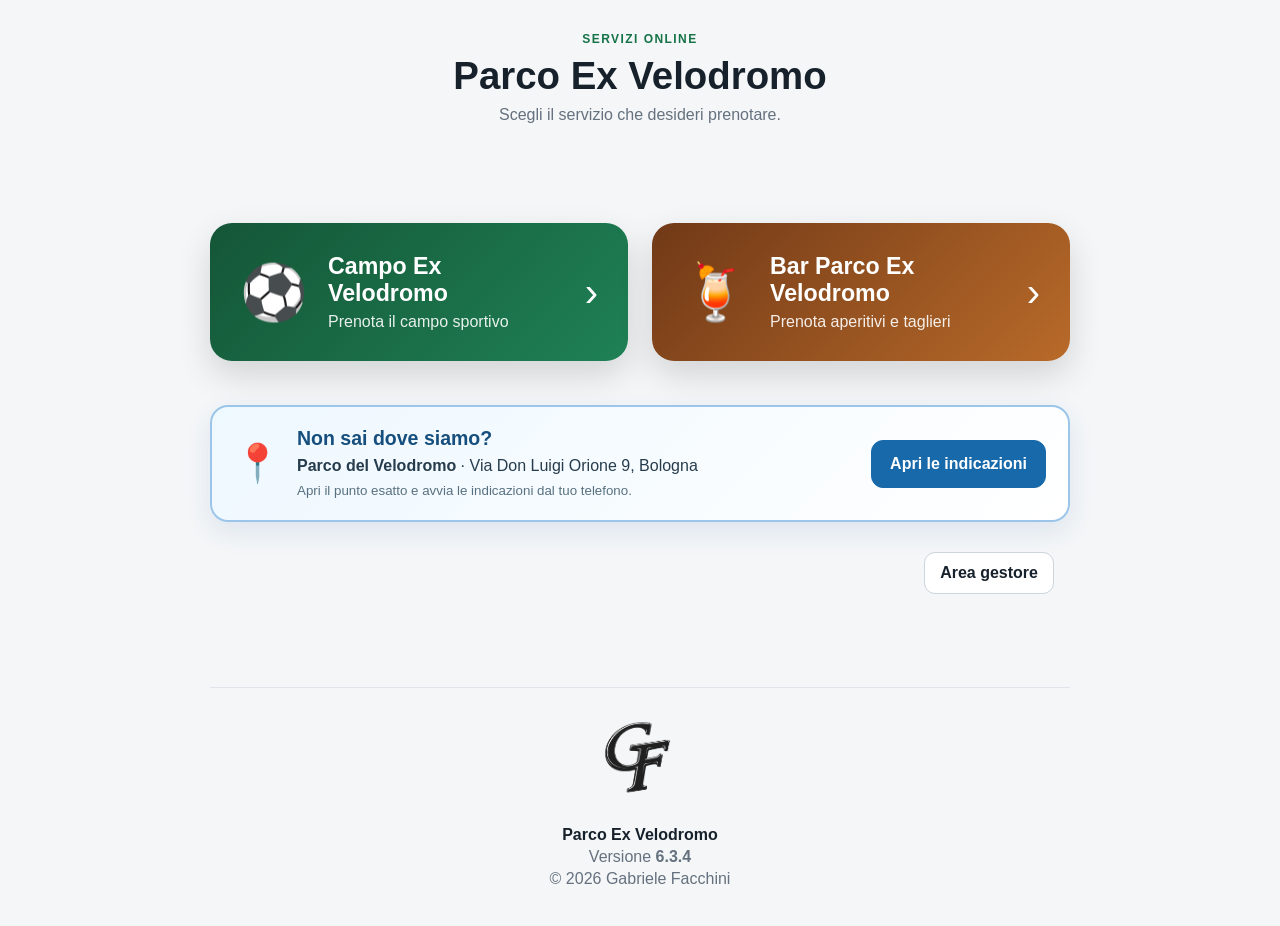
==== index.html @ 4b37d63c "Add files via upload" ====
<!doctype html>
<html lang="it">
<head>
  <meta charset="utf-8">
  <meta name="viewport" content="width=device-width,initial-scale=1">
  <title>Parco Ex Velodromo</title>
  <link rel="stylesheet" href="./css/style.css?v=6.3.4release1">
  <link rel="stylesheet" href="./css/bar.css?v=6.3.4release1">
  <meta name="theme-color" content="#145637">
  <meta name="mobile-web-app-capable" content="yes">
  <meta name="apple-mobile-web-app-capable" content="yes">
  <meta name="apple-mobile-web-app-status-bar-style" content="black-translucent">
  <meta name="apple-mobile-web-app-title" content="Ex Velodromo">
  <link rel="manifest" href="./manifest.webmanifest">
  <link rel="icon" type="image/png" sizes="32x32" href="./assets/favicon-32.png">
  <link rel="apple-touch-icon" href="./assets/apple-touch-icon.png">
</head>
<body>
<div id="pwa-update-box" class="pwa-update-box" hidden>
  <span>È disponibile un aggiornamento dell’app.</span>
  <button id="pwa-update-now" type="button">Aggiorna ora</button>
</div>
<div id="ios-install-help" class="ios-install-help" hidden>
  Su iPhone: premi <strong>Condividi</strong> e poi <strong>Aggiungi alla schermata Home</strong>.
</div>
<header class="site-header centered-header">
  <span class="eyebrow">SERVIZI ONLINE</span>
  <h1>Parco Ex Velodromo</h1>
  <p>Scegli il servizio che desideri prenotare.</p>
  <div class="header-actions-row">
    <button id="install-app" class="link-button install-app-button" type="button" hidden>📲 Installa app</button>
  </div>
</header>
<main class="page home-services-page">
  <section class="service-choice-grid">
    <a class="service-choice-card field-choice" href="./campo.html">
      <span class="service-choice-icon">⚽</span>
      <span class="service-choice-content"><strong>Campo Ex Velodromo</strong><small>Prenota il campo sportivo</small></span>
      <span class="service-choice-arrow">›</span>
    </a>
    <a class="service-choice-card bar-choice" href="./bar.html">
      <span class="service-choice-icon">🍹</span>
      <span class="service-choice-content"><strong>Bar Parco Ex Velodromo</strong><small>Prenota aperitivi e taglieri</small></span>
      <span class="service-choice-arrow">›</span>
    </a>
  </section>
  <section class="location-card" aria-labelledby="location-title">
    <span class="location-card-icon" aria-hidden="true">📍</span>
    <div class="location-card-content">
      <h2 id="location-title">Non sai dove siamo?</h2>
      <p><strong>Parco del Velodromo</strong> · Via Don Luigi Orione 9, Bologna</p>
      <small>Apri il punto esatto e avvia le indicazioni dal tuo telefono.</small>
    </div>
    <a class="directions-button" href="https://www.google.com/maps/dir/?api=1&amp;destination=44.5010872685%2C11.3135096384" target="_blank" rel="noopener noreferrer" aria-label="Apri le indicazioni stradali per il Parco del Velodromo su Google Maps">
      Apri le indicazioni
    </a>
  </section>
  <div class="manager-access-row"><a class="link-button manager-access-button" href="./admin.html">Area gestore</a></div>
</main>
<footer class="site-footer"><div class="footer-signature"><img src="./assets/gf-logo.png" alt="Logo GF" class="gf-logo"><p class="footer-product">Parco Ex Velodromo</p><p>Versione <strong data-app-version>6.3.4</strong></p><p>© 2026 Gabriele Facchini</p></div></footer>
<script src="./js/config.js?v=6.3.4release1"></script><script src="./js/footer.js?v=6.3.4release1"></script><script src="./js/pwa.js?v=6.3.4release1"></script><script src="./js/update-manager.js?v=6.3.4"></script>
</body>
</html>
---- css/style.css ----
:root {
  --bg: #f4f6f8;
  --panel: #ffffff;
  --text: #17212b;
  --muted: #65717e;
  --line: #dfe5ea;
  --accent: #157347;
  --accent-dark: #0f5a37;
  --danger: #b42318;
  --warning-bg: #fff7e6;
  --success-bg: #eaf8f0;
  --error-bg: #fff0ef;
  --shadow: 0 12px 30px rgba(25, 40, 55, .08);
}

* { box-sizing: border-box; }

body {
  margin: 0;
  font-family: Arial, Helvetica, sans-serif;
  color: var(--text);
  background: var(--bg);
}

.site-header {
  max-width: 1120px;
  margin: 0 auto;
  padding: 32px 20px 18px;
  display: flex;
  gap: 24px;
  justify-content: space-between;
  align-items: flex-start;
}

.site-header h1 { margin: 6px 0 8px; }
.site-header p { margin: 0; color: var(--muted); }

.eyebrow {
  text-transform: uppercase;
  letter-spacing: .12em;
  font-size: 12px;
  font-weight: 700;
  color: var(--accent);
}

.page {
  max-width: 900px;
  margin: 0 auto;
  padding: 12px 20px 40px;
  display: grid;
  gap: 20px;
}

.admin-page { max-width: 1180px; }

.panel {
  background: var(--panel);
  border: 1px solid var(--line);
  border-radius: 18px;
  padding: 24px;
  box-shadow: var(--shadow);
}

.narrow { max-width: 480px; margin: 0 auto; width: 100%; }

.step-title {
  display: flex;
  align-items: flex-start;
  gap: 14px;
  margin-bottom: 22px;
}

.step-title h2, .panel h2 { margin: 0 0 5px; }
.step-title p, .panel p { margin: 0; color: var(--muted); }

.step-number {
  width: 34px;
  height: 34px;
  border-radius: 50%;
  display: grid;
  place-items: center;
  background: var(--accent);
  color: white;
  font-weight: 700;
  flex: 0 0 auto;
}

.grid {
  display: grid;
  gap: 16px;
  margin-bottom: 16px;
}

.grid.two { grid-template-columns: repeat(2, minmax(0, 1fr)); }
.grid.three { grid-template-columns: repeat(3, minmax(0, 1fr)); }

label {
  display: grid;
  gap: 7px;
  font-weight: 700;
  font-size: 14px;
  margin-bottom: 16px;
}

input, select, textarea {
  width: 100%;
  border: 1px solid #cfd7df;
  border-radius: 11px;
  padding: 12px 13px;
  font: inherit;
  color: var(--text);
  background: white;
}

input:focus, select:focus, textarea:focus {
  outline: 3px solid rgba(21, 115, 71, .15);
  border-color: var(--accent);
}

button, .link-button {
  border-radius: 11px;
  padding: 11px 15px;
  font: inherit;
  font-weight: 700;
  cursor: pointer;
  text-decoration: none;
  display: inline-flex;
  justify-content: center;
  align-items: center;
}

button:disabled { opacity: .55; cursor: not-allowed; }

.primary {
  border: 1px solid var(--accent);
  background: var(--accent);
  color: white;
}

.primary:hover { background: var(--accent-dark); }
.secondary, .link-button {
  border: 1px solid #cbd5dd;
  background: white;
  color: var(--text);
}
.danger-outline {
  border: 1px solid var(--danger);
  color: var(--danger);
  background: white;
}
.full { width: 100%; }

.slots-header, .table-header, .actions {
  display: flex;
  justify-content: space-between;
  gap: 12px;
  align-items: center;
}

.slots {
  display: grid;
  grid-template-columns: repeat(4, minmax(0, 1fr));
  gap: 10px;
  margin-top: 14px;
}

.slot {
  border: 1px solid #cad4dc;
  background: white;
  color: var(--text);
}

.slot.selected {
  border-color: var(--accent);
  background: var(--accent);
  color: white;
}

.slot.occupied {
  background: #edf0f2;
  color: #8b949d;
  text-decoration: line-through;
}

.selected-slot {
  margin-top: 14px !important;
  font-weight: 700;
}

.check-row {
  grid-template-columns: auto 1fr;
  align-items: start;
  font-weight: 400;
}
.check-row input { width: auto; margin-top: 3px; }

.message {
  display: none;
  margin-top: 14px;
  border-radius: 11px;
  padding: 12px 14px;
}

.message.show { display: block; }
.message.success { background: var(--success-bg); color: #0b5b32; }
.message.error { background: var(--error-bg); color: #8d1d16; }
.message.warning { background: var(--warning-bg); color: #7a4a00; }

.hidden { display: none !important; }

.metrics {
  display: grid;
  grid-template-columns: repeat(3, minmax(0,1fr));
  gap: 14px;
}

.metric {
  background: white;
  border: 1px solid var(--line);
  border-radius: 16px;
  padding: 18px;
}
.metric span { display: block; color: var(--muted); margin-bottom: 7px; }
.metric strong { font-size: 28px; }

.toolbar .actions { justify-content: flex-end; }

.table-wrap { overflow-x: auto; margin-top: 18px; }
table { width: 100%; border-collapse: collapse; min-width: 900px; }
th, td {
  text-align: left;
  padding: 12px 10px;
  border-bottom: 1px solid var(--line);
  vertical-align: top;
}
th { font-size: 13px; color: var(--muted); }
.status {
  display: inline-block;
  border-radius: 999px;
  padding: 5px 9px;
  font-size: 12px;
  font-weight: 700;
}
.status.confermata { background: var(--success-bg); color: #0b5b32; }
.status.annullata { background: var(--error-bg); color: #8d1d16; }

.mini-button {
  padding: 7px 9px;
  border: 1px solid #cbd5dd;
  background: white;
  font-size: 13px;
}


@media (max-width: 720px) {
  .site-header { flex-direction: column; }
  .grid.two, .grid.three, .metrics { grid-template-columns: 1fr; }
  .slots { grid-template-columns: repeat(3, minmax(0, 1fr)); }
  .panel { padding: 18px; }
}

@media (max-width: 430px) {
  .slots { grid-template-columns: repeat(2, minmax(0, 1fr)); }
}

/* Planning giornaliero */
.slot {
  min-height: 92px;
  padding: 12px 10px;
  display: flex;
  flex-direction: column;
  gap: 5px;
  text-align: center;
  line-height: 1.2;
}

.slot-time {
  font-size: 16px;
  font-weight: 800;
}

.slot-status {
  font-size: 12px;
  font-weight: 700;
  text-transform: uppercase;
  letter-spacing: .04em;
}

.slot-customer {
  font-size: 14px;
  font-weight: 800;
  overflow-wrap: anywhere;
}

.slot .available-label {
  color: var(--accent);
}

.slot.occupied {
  background: #fff0ef;
  border-color: #e8b5b0;
  color: var(--danger);
  text-decoration: none;
}

.slot.occupied .slot-time {
  text-decoration: line-through;
}

.slot.past {
  background: #edf0f2;
  border-color: #d7dde2;
  color: #8b949d;
}

.slot.past .slot-time {
  text-decoration: line-through;
}

.slot.selected .available-label {
  color: white;
}

/* Versione 3 */
.hidden { display: none !important; }
.info-panel p { margin: 7px 0; }
.closure-panel { border: 2px solid #c0392b; background: #fff2f0; }
.disabled-area { opacity: .58; pointer-events: none; }
.slot-price { font-size: 11px; font-weight: 700; }
.free-slot .slot-price { color: #217a43; }
.paid-slot .slot-price { color: #8a5a00; }
.paid-slot:not(.occupied):not(.past) { background: #fff9e8; }
.has-request { background: #fff8cf; }
.request-badge { display: inline-block; padding: 4px 8px; border-radius: 999px; background: #ffd95a; font-size: 12px; font-weight: 800; }
.request-text { margin: 7px 0 0; max-width: 260px; white-space: pre-wrap; }
.closure-admin { border-left: 5px solid var(--accent); }
.narrow { max-width: 720px; margin-inline: auto; }
.message a { color: inherit; }
table { min-width: 1250px; }
@media (max-width: 720px) { .grid.three { grid-template-columns: 1fr; } }


/* V3 - intestazione pubblica centrata */
.public-header {
  position: relative;
  display: block;
  max-width: 1120px;
  margin: 0 auto;
  padding: 32px 140px 18px;
  text-align: center;
}

.public-header > div {
  width: 100%;
}

.public-header .eyebrow {
  display: block;
  text-align: center;
  letter-spacing: .14em;
}

.public-header h1 {
  margin: 8px 0;
  font-size: clamp(1.8rem, 3vw, 2.45rem);
  line-height: 1.15;
}

.public-header p {
  margin: 0;
  text-align: center;
}

.public-header .link-button {
  position: absolute;
  top: 28px;
  right: 20px;
}

@media (max-width: 720px) {
  .public-header {
    padding: 24px 20px 14px;
  }

  .public-header .link-button {
    position: static;
    margin-top: 16px;
  }
}

/* V3.1 - intestazione Area Gestore centrata anche su desktop */
.centered-header {
  position: relative;
  display: block;
  max-width: 1120px;
  margin: 0 auto 24px;
  padding: 32px 140px 18px;
  text-align: center;
}

.centered-header .eyebrow {
  display: block;
  text-align: center;
}

.centered-header h1 {
  margin: 8px 0;
  font-size: clamp(1.8rem, 3vw, 2.45rem);
  line-height: 1.15;
}

.centered-header p {
  margin: 0;
  text-align: center;
}

.header-action {
  position: absolute;
  top: 28px;
  right: 20px;
}

@media (max-width: 768px) {
  .centered-header {
    padding: 24px 20px 14px;
  }

  .header-action {
    position: static;
    display: inline-flex;
    margin-bottom: 16px;
  }
}


/* V3.2 - verifica dati documento */
.field-help {
  display: block;
  margin-top: 1px;
  color: var(--muted);
  font-size: 12px;
  font-weight: 400;
  line-height: 1.35;
}
.field-help.field-error { color: var(--danger); font-weight: 700; }
input:invalid:not(:placeholder-shown) { border-color: #d98b84; }

/* V3.2.2 - Area Gestore, CIE e privacy */
.admin-page { max-width: 1180px; }
.admin-filters {
  display: grid;
  grid-template-columns: minmax(220px, 2fr) repeat(5, minmax(130px, 1fr));
  gap: 12px;
  margin-top: 20px;
}
.admin-filters label { margin-bottom: 0; }
.admin-filter-actions { display: flex; gap: 10px; flex-wrap: wrap; margin-top: 14px; }
.centered-header { min-height: 142px; }
.centered-header .header-action { z-index: 2; }
.privacy-content h2 { margin-top: 28px; }
.privacy-content h2:first-child { margin-top: 0; }
.privacy-content p { line-height: 1.6; }
.privacy-note { margin-top: 28px !important; padding: 14px; border-radius: 11px; background: var(--warning-bg); }
.check-row a { color: var(--accent-dark); }
@media (max-width: 1050px) {
  .admin-filters { grid-template-columns: repeat(3, minmax(0, 1fr)); }
}
@media (max-width: 720px) {
  .admin-filters { grid-template-columns: 1fr; }
  .centered-header { min-height: auto; }
}


/* V3.2.3 - correzione intestazione gestore e consenso privacy */
.centered-header {
  min-height: 0;
  padding: 32px 20px 18px;
}
.centered-header .header-action {
  position: static;
}
.header-actions-row {
  display: flex;
  justify-content: center;
  margin-top: 16px;
}
.privacy-consent-box {
  margin: 18px 0;
  padding: 16px;
  border: 2px solid var(--accent);
  border-radius: 12px;
  background: #f1faf5;
}
.privacy-consent-title {
  margin-bottom: 10px;
  font-size: 15px;
  font-weight: 800;
  color: var(--accent-dark);
}
.privacy-check {
  margin-bottom: 8px;
}
.privacy-check span {
  line-height: 1.45;
}
.privacy-check a {
  color: var(--accent-dark);
  font-weight: 800;
}
.privacy-access-note {
  margin: 8px 0 0 !important;
  padding-left: 25px;
  color: var(--muted);
  font-size: 12px;
  line-height: 1.4;
}
@media (max-width: 720px) {
  .centered-header { padding: 24px 20px 14px; }
  .header-actions-row { margin-top: 14px; }
  .privacy-consent-box { padding: 14px; }
  .privacy-access-note { padding-left: 0; }
}


/* V3.2.4 - filtri Area Gestore */
.admin-filters {
  display: grid;
  grid-template-columns: minmax(220px, 1.6fr) repeat(5, minmax(130px, 1fr));
  gap: 12px;
  margin-top: 16px;
  align-items: end;
}
.admin-filters label { margin-bottom: 0; }
.admin-filter-actions {
  display: flex;
  gap: 10px;
  flex-wrap: wrap;
  margin-top: 16px;
}
@media (max-width: 1100px) {
  .admin-filters { grid-template-columns: repeat(3, minmax(0, 1fr)); }
  .filter-search { grid-column: span 3; }
}
@media (max-width: 720px) {
  .admin-filters { grid-template-columns: 1fr; }
  .filter-search { grid-column: auto; }
}


/* V3.3 - autocomplete Comuni mobile e cancellazione manuale */
.municipality-field { position: relative; }
.municipality-suggestions {
  position: absolute;
  z-index: 50;
  top: calc(100% - 20px);
  left: 0;
  right: 0;
  max-height: 260px;
  overflow-y: auto;
  overscroll-behavior: contain;
  border: 1px solid #b9c6cf;
  border-radius: 11px;
  background: white;
  box-shadow: 0 14px 30px rgba(25, 40, 55, .18);
}
.municipality-option {
  display: block;
  width: 100%;
  padding: 13px 14px;
  border: 0;
  border-bottom: 1px solid var(--line);
  border-radius: 0;
  background: white;
  color: var(--text);
  text-align: left;
  font-weight: 600;
}
.municipality-option:last-child { border-bottom: 0; }
.municipality-option:hover,
.municipality-option:focus { background: #edf8f2; outline: none; }
.municipality-empty { padding: 13px 14px; color: var(--muted); font-weight: 400; }
.row-actions { display: flex; flex-direction: column; gap: 7px; align-items: stretch; }
.delete-booking { border-color: var(--danger); color: var(--danger); }
.delete-booking:hover { background: var(--error-bg); }
@media (max-width: 720px) {
  .municipality-suggestions { max-height: 220px; }
  .municipality-option { min-height: 48px; font-size: 16px; }
}

/* Firma GF e versione applicazione */
.site-footer {
  max-width: 900px;
  margin: 10px auto 0;
  padding: 0 20px 34px;
  color: var(--muted);
  text-align: center;
}

.footer-contact {
  margin-bottom: 22px;
}

.footer-contact p,
.footer-signature p {
  margin: 4px 0;
}

.footer-signature {
  border-top: 1px solid var(--line);
  padding-top: 20px;
}

.gf-logo {
  display: block;
  width: 110px !important;
  max-width: 110px !important;
  height: 110px !important;
  max-height: 110px !important;
  object-fit: contain;
  margin: 0 auto 8px;
  opacity: .88;
}

.footer-product {
  color: var(--text);
  font-weight: 700;
}

@media (max-width: 720px) {
  .gf-logo {
    width: 46px !important;
    max-width: 46px !important;
    height: 46px !important;
    max-height: 46px !important;
  }
}




/* =========================================================
   VERSIONE 4.0.0 - regole finali e non duplicate
   ========================================================= */

.admin-page {
  width: 100%;
  max-width: 1180px;
}

.admin-site-footer {
  width: 100%;
  max-width: 1180px;
  margin: 10px auto 0;
  padding: 0 20px 34px;
}

.footer-inline {
  border-top: 1px solid var(--line);
  padding-top: 16px;
  display: flex;
  justify-content: center;
  align-items: center;
  gap: 11px;
  text-align: center;
  color: var(--muted);
}

.gf-logo-inline {
  display: block;
  width: 30px;
  height: 30px;
  flex: 0 0 30px;
  object-fit: contain;
  opacity: .9;
}

.footer-inline strong {
  color: var(--text);
}

.municipality-field {
  position: relative;
}

.municipality-suggestions {
  position: absolute;
  z-index: 100;
  top: calc(100% - 18px);
  left: 0;
  right: 0;
  max-height: 260px;
  overflow-y: auto;
  border: 1px solid #b9c6cf;
  border-radius: 11px;
  background: #fff;
  box-shadow: 0 14px 30px rgba(25, 40, 55, .18);
}

.municipality-option {
  display: block;
  width: 100%;
  padding: 13px 14px;
  border: 0;
  border-bottom: 1px solid var(--line);
  border-radius: 0;
  background: #fff;
  color: var(--text);
  text-align: left;
  font-weight: 600;
}

.municipality-option:last-child {
  border-bottom: 0;
}

.municipality-option:hover,
.municipality-option:focus {
  background: #edf8f2;
  outline: none;
}

.municipality-empty {
  padding: 13px 14px;
  color: var(--muted);
}

@media (max-width: 720px) {
  .footer-inline {
    font-size: 12px;
    gap: 8px;
  }

  .gf-logo-inline {
    width: 26px;
    height: 26px;
    flex-basis: 26px;
  }

  .municipality-suggestions {
    max-height: 220px;
  }

  .municipality-option {
    min-height: 48px;
    font-size: 16px;
  }
}


/* Pulsante dopo conferma prenotazione */
#prenota.booking-completed,
#prenota.booking-completed:disabled {
  background: #6b7280;
  border-color: #6b7280;
  color: #fff;
  opacity: 1;
  cursor: default;
}
#messaggio.success.show { scroll-margin-top: 90px; }

/* BETA 4.0.1 */
#prenota.booking-completed,#prenota.booking-completed:disabled{background:#6b7280;border-color:#6b7280;color:#fff;opacity:1;cursor:default;line-height:1.25}
#prenota.booking-completed small{font-size:12px;font-weight:700}
#messaggio.success.show{scroll-margin-top:90px;border:2px solid #58a978;box-shadow:0 8px 20px rgba(21,115,71,.12)}
@media(max-width:720px){}


/* =========================================================
   AREA GESTORE: IN CORSO E PRENOTAZIONI CONCLUSE
   ========================================================= */
#prenotazioni-body tr.booking-current > td {
  background: #e6f4ff;
  border-top: 4px solid #1d4ed8;
  border-bottom: 4px solid #1d4ed8;
}

#prenotazioni-body tr.booking-current > td:first-child {
  border-left: 4px solid #1d4ed8;
  border-top-left-radius: 8px;
  border-bottom-left-radius: 8px;
}

#prenotazioni-body tr.booking-current > td:last-child {
  border-right: 4px solid #1d4ed8;
  border-top-right-radius: 8px;
  border-bottom-right-radius: 8px;
}

.status.in-corso {
  background: #2563eb;
  color: #ffffff;
  box-shadow: 0 2px 7px rgba(37, 99, 235, .28);
  white-space: nowrap;
}

#prenotazioni-body tr.booking-concluded > td {
  background: #f1f3f5;
  color: #737b84;
}

#prenotazioni-body tr.booking-concluded strong,
#prenotazioni-body tr.booking-concluded small,
#prenotazioni-body tr.booking-concluded .request-text {
  color: #737b84;
}

.status.conclusa {
  background: #dfe3e7;
  color: #555d66;
}

/* =========================================================
   PAGINA CLIENTE: CONTROLLO DOCUMENTO
   ========================================================= */
.document-check-warning {
  margin: 4px 0 18px;
  padding: 14px 16px;
  border: 1px solid #e3b341;
  border-left: 5px solid #d99a00;
  border-radius: 10px;
  background: #fff7d6;
  color: #654c00;
}

.document-check-warning strong {
  display: block;
  margin-bottom: 5px;
}

.document-check-warning p {
  margin: 0;
  line-height: 1.45;
}


/* =========================================================
   V4.1 - PRENOTAZIONE A MEZZO CAMPO
   ========================================================= */
.booking-mode-box {
  margin: 18px 0;
  padding: 16px;
  border: 1px solid #cfd8e3;
  border-radius: 12px;
  background: #f8fafc;
}

.booking-mode-box h3 { margin-top: 0; }

.booking-mode-options {
  display: grid;
  grid-template-columns: repeat(2, minmax(0, 1fr));
  gap: 12px;
  margin-top: 12px;
}

.booking-mode-card {
  display: flex;
  align-items: flex-start;
  gap: 10px;
  padding: 14px;
  border: 2px solid #cbd5e1;
  border-radius: 12px;
  background: #fff;
  cursor: pointer;
}

.booking-mode-card:has(input:checked) {
  border-color: #1d4ed8;
  background: #eaf4ff;
  box-shadow: 0 0 0 2px rgba(29, 78, 216, .10);
}

.booking-mode-card input {
  width: auto;
  margin-top: 3px;
}

.booking-mode-card span,
.booking-mode-card strong,
.booking-mode-card small {
  display: block;
}

.booking-mode-card small {
  margin-top: 4px;
  color: #5f6b78;
}

.children-box {
  margin-top: 14px;
  padding: 14px;
  border-left: 5px solid #1d4ed8;
  border-radius: 9px;
  background: #eaf4ff;
}

.children-box label {
  max-width: 320px;
}

.half-field-notice {
  margin-top: 12px;
}

.half-field-notice p {
  margin: 4px 0 0;
}

.admin-settings-divider {
  height: 1px;
  margin: 22px 0;
  background: #dce2e8;
}

@media (max-width: 700px) {
  .booking-mode-options {
    grid-template-columns: 1fr;
  }
}


/* =========================================================
   V4.2 - STAMPA PRENOTAZIONE E PLANNING PDF
   ========================================================= */
.print-planning-box {
  display: grid;
  grid-template-columns: minmax(240px, 1fr) minmax(160px, 220px) auto;
  align-items: end;
  gap: 14px;
  margin: 16px 0;
  padding: 15px;
  border: 1px solid #cdd8e5;
  border-radius: 12px;
  background: #f4f8fc;
}
.print-planning-box p { margin: 4px 0 0; color: #607083; }
.print-planning-box label { margin: 0; }
.print-booking { white-space: nowrap; }
@media (max-width: 850px) {
  .print-planning-box { grid-template-columns: 1fr; align-items: stretch; }
}


/* V4.2.1 - stampa archivio completo */
#stampa-archivio-completo {
  margin-left: 8px;
}

@media (max-width: 700px) {
  #stampa-archivio-completo {
    margin-left: 0;
    margin-top: 8px;
    width: 100%;
  }
}


/* =========================================================
   PWA 5.0.1
   ========================================================= */
.install-app-button {
  cursor: pointer;
  font: inherit;
}

.pwa-update-box {
  position: sticky;
  top: 0;
  z-index: 9999;
  display: flex;
  align-items: center;
  justify-content: center;
  gap: 12px;
  padding: 10px 16px;
  background: #143f2d;
  color: #fff;
  box-shadow: 0 3px 12px rgba(0,0,0,.18);
}
.install-app-button[hidden], .pwa-update-box[hidden], .ios-install-help[hidden] { display: none !important; }
.pwa-update-box button {
  border: 0;
  border-radius: 999px;
  padding: 7px 13px;
  font-weight: 700;
  cursor: pointer;
}
.ios-install-help {
  padding: 10px 16px;
  text-align: center;
  background: #fff7d6;
  color: #533f00;
  border-bottom: 1px solid #ead98f;
}
.offline-page {
  min-height: 100vh;
  display: grid;
  place-items: center;
}
.offline-card { text-align: center; }
.offline-logo {
  width: 96px;
  height: 96px;
  border-radius: 22px;
  margin-bottom: 12px;
}
.offline-card .link-button { display: inline-block; margin-top: 12px; }

@media (display-mode: standalone) {
  body { padding-top: env(safe-area-inset-top); }
  }

@media (max-width: 700px) {
  .header-actions-row {
    display: flex;
    flex-wrap: wrap;
    gap: 8px;
  }
  .header-actions-row .link-button,
  .header-actions-row .install-app-button {
    flex: 1 1 auto;
    text-align: center;
  }
  .pwa-update-box {
    align-items: stretch;
    flex-direction: column;
    text-align: center;
  }
}


/* PWA 5.0.1 - conferma installazione */
.pwa-installed-message {
  position: fixed;
  left: 50%;
  bottom: max(20px, env(safe-area-inset-bottom));
  z-index: 10000;
  width: min(92vw, 430px);
  padding: 13px 18px;
  border-radius: 12px;
  background: #143f2d;
  color: #fff;
  text-align: center;
  font-weight: 700;
  box-shadow: 0 8px 28px rgba(0,0,0,.28);
  opacity: 0;
  transform: translate(-50%, 18px);
  transition: opacity .25s ease, transform .25s ease;
  pointer-events: none;
}
.pwa-installed-message.visible {
  opacity: 1;
  transform: translate(-50%, 0);
}


/* V5.0.2 - protezione caricamento impostazioni PWA */
.settings-actions {
  display: flex;
  gap: 10px;
  flex-wrap: wrap;
  margin-top: 14px;
}
.settings-actions button:disabled {
  opacity: .55;
  cursor: not-allowed;
}


/* V5.1.0 - previsioni meteo */
.weather-container {
  margin-top: 12px;
}
.weather-card {
  border: 1px solid #cbd5e1;
  border-left: 6px solid #64748b;
  border-radius: 12px;
  padding: 13px 15px;
  background: #f8fafc;
  display: grid;
  gap: 10px;
}
.weather-card.weather-good { border-left-color: #16803b; background: #f0fdf4; }
.weather-card.weather-uncertain { border-left-color: #d18b00; background: #fffbeb; }
.weather-card.weather-bad { border-left-color: #c62828; background: #fff1f2; }
.weather-card.weather-loading { opacity: .8; }
.weather-card-title {
  display: flex;
  align-items: center;
  gap: 10px;
}
.weather-card-title > span {
  font-size: 30px;
}
.weather-card-title small {
  display: block;
  margin-top: 2px;
  color: #536273;
}
.weather-values {
  display: grid;
  grid-template-columns: repeat(4, minmax(110px, 1fr));
  gap: 8px;
}
.weather-values span {
  border: 1px solid rgba(100,116,139,.24);
  background: rgba(255,255,255,.72);
  border-radius: 8px;
  padding: 8px;
  font-size: 12px;
}
.weather-values strong {
  display: block;
  font-size: 16px;
}
.weather-disclaimer {
  color: #64748b;
}
.weather-summary {
  display: inline-flex;
  flex-direction: column;
  gap: 2px;
  border-left: 4px solid #64748b;
  padding-left: 7px;
  white-space: nowrap;
  font-size: 11px;
}
.weather-summary.weather-good { border-left-color: #16803b; }
.weather-summary.weather-uncertain { border-left-color: #d18b00; }
.weather-summary.weather-bad { border-left-color: #c62828; }
.weather-main { font-weight: 800; font-size: 13px; }
.weather-unavailable, .weather-loading-inline {
  color: #64748b;
  font-size: 11px;
}
.weather-table-cell {
  min-width: 105px;
}
@media (max-width: 700px) {
  .weather-values {
    grid-template-columns: 1fr 1fr;
  }
}




/* V5.1.2 - prezzi contestuali e pulsante gestore separato */
.booking-option-price {
  display: block;
  margin-top: 4px;
  font-size: 12px;
  font-weight: 500;
}

.booking-option-price.hidden {
  display: none !important;
}

@media (max-width: 700px) {
  }


/* V5.1.3 - collegamento gestore separato e pulsanti utilizzo senza prezzi */
.manager-access-row {
  width: min(100% - 40px, 1120px);
  margin: 0 auto 14px;
  display: flex;
  justify-content: flex-end;
  align-items: center;
  clear: both;
}

.manager-access-button {
  position: static !important;
  inset: auto !important;
  transform: none !important;
  margin: 0 !important;
  white-space: nowrap;
}

/* Versione 6.3.2 - punto esatto e indicazioni per i clienti */
.location-card {
  width: 100%;
  margin-top: 24px;
  padding: 20px 22px;
  display: grid;
  grid-template-columns: auto minmax(0, 1fr) auto;
  gap: 16px;
  align-items: center;
  border: 2px solid #9bc6e9;
  border-radius: 18px;
  background: linear-gradient(135deg, #eef8ff, #ffffff);
  box-shadow: 0 10px 26px rgba(26, 91, 145, .1);
}

.location-card-icon {
  font-size: 2.35rem;
  line-height: 1;
}

.location-card-content h2,
.location-card-content p {
  margin: 0;
}

.location-card-content h2 {
  color: #164f7d;
  font-size: 1.22rem;
}

.location-card-content p {
  margin-top: 5px;
  color: #263c4c;
  line-height: 1.4;
}

.location-card-content small {
  display: block;
  margin-top: 4px;
  color: #587080;
  line-height: 1.35;
}

.directions-button,
.directions-nav-button {
  border: 1px solid #1769aa !important;
  color: #fff !important;
  background: #1769aa !important;
  font-weight: 800;
  text-decoration: none;
}

.directions-button {
  min-height: 48px;
  padding: 12px 18px;
  display: inline-flex;
  align-items: center;
  justify-content: center;
  border-radius: 12px;
  white-space: nowrap;
}

.directions-button:hover,
.directions-button:focus-visible,
.directions-nav-button:hover,
.directions-nav-button:focus-visible {
  background: #105585 !important;
}

@media (max-width: 700px) {
  .location-card {
    grid-template-columns: auto minmax(0, 1fr);
    padding: 18px;
  }

  .directions-button {
    width: 100%;
    grid-column: 1 / -1;
  }

  .manager-access-row .directions-nav-button {
    flex: 1 1 145px;
  }
}

.public-header .header-actions-row {
  position: static !important;
}

#prezzo-intero-label,
#prezzo-mezzo-label {
  display: block;
  margin-top: 3px;
}

@media (max-width: 700px) {
  .manager-access-row {
    width: min(100% - 24px, 1120px);
    margin-bottom: 10px;
  }
}


/* V5.1.4 - visualizzazione costi */
.booking-cost {
  white-space: nowrap;
}
.booking-cost.paid {
  color: #8a4b00;
}
.booking-cost.free {
  color: #08783e;
}


/* Versione 5.2.0 completa */
.manager-access-row {
  width: min(100% - 32px, 1120px);
  margin: 10px auto 14px;
  display: flex;
  gap: 10px;
  flex-wrap: wrap;
  justify-content: flex-end;
  align-items: center;
  clear: both;
}

.manager-access-button {
  position: static !important;
  inset: auto !important;
  transform: none !important;
  margin: 0 !important;
  white-space: nowrap;
}

.privacy-back-row {
  width: min(100% - 32px, 1120px);
  margin: 10px auto 14px;
  display: flex;
  justify-content: flex-start;
}

@media (max-width: 700px) {
  .manager-access-row,
  .privacy-back-row {
    width: min(100% - 24px, 1120px);
  }
}


/* Versione 5.2.1 - descrizione leggibile della data */
.date-description {
  margin-top: 8px;
  min-height: 1.35em;
  font-size: 1.08rem;
  font-weight: 800;
  color: #24513a;
}

.date-description.date-unavailable {
  color: var(--danger);
}

#data {
  font-size: 1.12rem;
  font-weight: 700;
}

@media (max-width: 600px) {
  .date-description {
    font-size: 1.02rem;
  }

  #data { font-size: 1.08rem; }
}
.privacy-dialog {
  width: min(720px, calc(100% - 24px));
  max-height: calc(100dvh - 24px);
  padding: 0;
  border: 0;
  border-radius: 22px;
  color: #17212b;
  background: #fff;
  box-shadow: 0 24px 70px rgba(0, 0, 0, .28);
}

.privacy-dialog::backdrop {
  background: rgba(15, 25, 34, .62);
}

.privacy-dialog-header {
  position: sticky;
  top: 0;
  z-index: 1;
  display: flex;
  align-items: center;
  justify-content: space-between;
  gap: 16px;
  padding: 18px 20px;
  color: #fff;
  background: #145637;
}

.privacy-dialog-header h2 { margin: 0; color: inherit; }
.privacy-dialog-close {
  width: 44px;
  height: 44px;
  padding: 0;
  border: 0;
  border-radius: 50%;
  font-size: 32px;
  line-height: 1;
  color: #145637;
  background: #fff;
}
.privacy-dialog-content {
  max-height: calc(100dvh - 190px);
  overflow-y: auto;
  padding: 20px;
}
.privacy-dialog-content h3 { margin: 20px 0 8px; color: #145637; }
.privacy-dialog-content h3:first-child { margin-top: 0; }
.privacy-dialog-content p { margin: 0; line-height: 1.55; }
.privacy-dialog > .primary { width: calc(100% - 40px); margin: 0 20px 20px; }

/* V5.2.7 - prenotazione diretta dall'Area gestore */
.direct-booking-launcher {
  display: flex;
  align-items: center;
  justify-content: space-between;
  gap: 24px;
  border: 2px solid #168455;
  background: linear-gradient(135deg, #effbf5 0%, #ffffff 70%);
}

.direct-booking-launcher h2 {
  margin: 5px 0 7px;
  color: #0f5a37;
}

.direct-booking-launcher p {
  max-width: 720px;
  line-height: 1.45;
}

.direct-booking-open {
  min-width: 245px;
  min-height: 54px;
  padding-inline: 22px;
  font-size: 1.05rem;
  white-space: nowrap;
}

.direct-booking-launcher-actions {
  display: grid;
  gap: 10px;
  min-width: 245px;
}

.privacy-print-button {
  min-height: 48px;
  white-space: nowrap;
}

.direct-booking-dialog {
  width: min(920px, calc(100% - 24px));
  max-height: calc(100dvh - 24px);
  padding: 0;
  border: 0;
  border-radius: 22px;
  color: var(--text);
  background: #fff;
  box-shadow: 0 24px 70px rgba(0, 0, 0, .3);
}

.direct-booking-dialog::backdrop {
  background: rgba(15, 25, 34, .68);
}

.direct-booking-dialog-header {
  position: sticky;
  top: 0;
  z-index: 3;
  display: flex;
  align-items: center;
  justify-content: space-between;
  gap: 16px;
  padding: 17px 20px;
  color: #fff;
  background: #145637;
}

.direct-booking-dialog-header .eyebrow {
  color: #bce8d2;
}

.direct-booking-dialog-header h2 {
  margin: 4px 0 0;
  color: inherit;
}

.direct-booking-close {
  width: 44px;
  height: 44px;
  flex: 0 0 auto;
  padding: 0;
  border: 0;
  border-radius: 50%;
  font-size: 32px;
  line-height: 1;
  color: #145637;
  background: #fff;
}

.direct-booking-form {
  margin: 0;
}

.direct-booking-dialog-content {
  max-height: calc(100dvh - 185px);
  overflow-y: auto;
  overscroll-behavior: contain;
  padding: 22px;
}

.direct-booking-dialog-content > h3 {
  margin: 25px 0 14px;
  color: #145637;
}

.direct-booking-dialog-content > h3:first-of-type {
  margin-top: 18px;
}

.direct-booking-intro {
  margin: 0;
  padding: 13px 15px;
  border-left: 5px solid #168455;
  border-radius: 9px;
  color: #28483a;
  background: #effbf5;
  line-height: 1.45;
}

.direct-slots-header {
  align-items: flex-end;
  margin-top: 20px;
}

.direct-slots-header h3 {
  margin: 0 0 4px;
}

.direct-slots-header p {
  margin: 0;
  color: var(--muted);
  font-size: 13px;
}

.direct-booking-slots {
  grid-template-columns: repeat(4, minmax(0, 1fr));
}

.direct-booking-empty {
  grid-column: 1 / -1;
  margin: 0;
  padding: 16px;
  border: 1px dashed #b8c5ce;
  border-radius: 11px;
  color: var(--muted);
  background: #f8fafb;
  text-align: center;
}

.direct-booking-consent {
  margin: 20px 0 0;
  padding: 14px;
  border: 1px solid #b8d8c7;
  border-radius: 11px;
  background: #f1faf5;
  line-height: 1.45;
}

.direct-booking-dialog-actions {
  position: sticky;
  bottom: 0;
  z-index: 3;
  display: flex;
  justify-content: flex-end;
  gap: 10px;
  padding: 15px 20px;
  border-top: 1px solid var(--line);
  background: #fff;
  box-shadow: 0 -8px 22px rgba(25, 40, 55, .08);
}

.direct-booking-dialog-actions .primary {
  min-width: 250px;
}

@media (max-width: 720px) {
  .direct-booking-launcher {
    align-items: stretch;
    flex-direction: column;
  }

  .direct-booking-open {
    width: 100%;
    min-width: 0;
  }

  .direct-booking-launcher-actions {
    width: 100%;
    min-width: 0;
  }

  .direct-booking-dialog {
    width: 100%;
    max-width: none;
    max-height: 100dvh;
    margin: 0;
    border-radius: 0;
  }

  .direct-booking-dialog-content {
    max-height: calc(100dvh - 190px);
    padding: 17px;
  }

  .direct-booking-dialog-header {
    padding: 14px 16px;
  }

  .direct-booking-dialog-header h2 {
    font-size: 1.25rem;
  }

  .direct-booking-slots {
    grid-template-columns: repeat(2, minmax(0, 1fr));
  }

  .direct-booking-dialog-actions {
    display: grid;
    grid-template-columns: 1fr;
    padding: 12px 16px;
  }

  .direct-booking-dialog-actions .primary {
    min-width: 0;
    grid-row: 1;
  }
}

/* V5.2.8 - stampa informativa privacy dall'Area gestore */
.privacy-back-row {
  justify-content: space-between;
  gap: 12px;
}

.privacy-print-action[hidden] {
  display: none !important;
}

@media print {
  .privacy-print-mode {
    background: #fff;
  }

  .privacy-print-mode .pwa-update-box,
  .privacy-print-mode .ios-install-help,
  .privacy-print-mode .site-header,
  .privacy-print-mode .privacy-back-row,
  .privacy-print-mode .site-footer {
    display: none !important;
  }

  .privacy-print-mode .privacy-page {
    display: block;
    max-width: none;
    margin: 0;
    padding: 0;
  }

  .privacy-print-mode .privacy-content {
    border: 0;
    border-radius: 0;
    padding: 0;
    box-shadow: none;
  }

  .privacy-print-mode .privacy-content::before {
    display: block;
    margin-bottom: 16px;
    padding-bottom: 10px;
    border-bottom: 3px solid #145637;
    color: #145637;
    font-size: 20pt;
    font-weight: 800;
    content: "Informativa privacy – Parco Ex Velodromo (BO)";
  }

  .privacy-print-mode .privacy-content h2 {
    margin: 16px 0 6px;
    color: #145637;
    font-size: 13pt;
    break-after: avoid;
  }

  .privacy-print-mode .privacy-content p {
    margin: 0;
    color: #17212b;
    font-size: 10.5pt;
    line-height: 1.45;
  }

  .privacy-print-mode .privacy-content a {
    color: inherit;
    text-decoration: none;
  }
}
---- css/bar.css ----
/* Versione 6.2 — home, bar e gestione aperitivi */
.home-services-page {
  min-height: 55vh;
  display: flex;
  flex-direction: column;
  justify-content: center;
}

.service-choice-grid {
  display: grid;
  grid-template-columns: repeat(2, minmax(0, 1fr));
  gap: 24px;
}

.service-choice-card {
  display: flex;
  align-items: center;
  gap: 20px;
  padding: 30px;
  border-radius: 22px;
  color: #fff;
  text-decoration: none;
  box-shadow: 0 14px 34px rgba(0, 0, 0, .14);
  transition: transform .2s ease, box-shadow .2s ease;
}

.service-choice-card:hover,
.service-choice-card:focus-visible {
  transform: translateY(-4px);
  box-shadow: 0 18px 40px rgba(0, 0, 0, .2);
}

.field-choice { background: linear-gradient(135deg, #145637, #1f8155); }
.bar-choice { background: linear-gradient(135deg, #713917, #b86a29); }
.service-choice-icon { font-size: 3.4rem; }
.service-choice-content { display: flex; flex: 1; flex-direction: column; gap: 6px; }
.service-choice-content strong { font-size: 1.45rem; }
.service-choice-content small { color: inherit; font-size: 1rem; opacity: .9; }
.service-choice-arrow { font-size: 2.5rem; }

.bar-header {
  max-width: 1120px;
  min-height: 245px;
  margin: 14px auto 8px;
  padding: 34px 28px;
  display: grid;
  place-items: center;
  overflow: hidden;
  border-radius: 0 0 26px 26px;
  color: #fff;
  background:
    radial-gradient(circle at 15% 20%, rgba(255, 200, 92, .3), transparent 28%),
    radial-gradient(circle at 86% 78%, rgba(255, 255, 255, .13), transparent 30%),
    linear-gradient(135deg, #54240f 0%, #8a431d 52%, #bd6b2d 100%);
  box-shadow: 0 16px 36px rgba(83, 36, 14, .24);
}

.bar-hero-content { width: min(100%, 820px); text-align: center; }
.bar-hero-icon { margin-bottom: 8px; font-size: 3rem; line-height: 1; filter: drop-shadow(0 4px 8px rgba(0, 0, 0, .28)); }
.bar-header .eyebrow { color: #ffe3a8; font-weight: 900; letter-spacing: .2em; text-shadow: 0 2px 7px rgba(0, 0, 0, .34); }
.bar-header h1 { margin: 10px 0 12px; color: #fff; font-size: clamp(2.15rem, 5vw, 3.45rem); font-weight: 900; line-height: 1.04; text-shadow: 0 3px 14px rgba(0, 0, 0, .38); }
.bar-header p { max-width: 720px; margin: 0 auto; color: rgba(255, 255, 255, .96); font-size: clamp(1rem, 2vw, 1.18rem); font-weight: 600; line-height: 1.5; text-shadow: 0 2px 8px rgba(0, 0, 0, .34); }
.bar-hero-tags { display: flex; justify-content: center; gap: 9px; flex-wrap: wrap; margin-top: 20px; }
.bar-hero-tags span { padding: 7px 13px; border: 1px solid rgba(255, 255, 255, .48); border-radius: 999px; color: #fff; background: rgba(255, 255, 255, .15); font-size: .86rem; font-weight: 800; }

.bar-products-grid { display: grid; grid-template-columns: repeat(auto-fit, minmax(240px, 1fr)); gap: 20px; }
.bar-product-card { overflow: hidden; border: 1px solid #e2d4c8; border-radius: 18px; background: #fff; box-shadow: 0 8px 24px rgba(85, 48, 24, .1); transition: border-color .2s ease, transform .2s ease; }
.bar-product-card.selected { border: 3px solid #a95d25; transform: translateY(-3px); }
.bar-product-image { height: 210px; display: flex; align-items: center; justify-content: center; background: #f3e8de; font-size: 4rem; }
.bar-product-image img { width: 100%; height: 100%; object-fit: cover; }
.bar-product-body { padding: 18px; display: flex; flex-direction: column; gap: 11px; }
.bar-product-body h3, .bar-product-body p { margin: 0; }
.bar-product-body p { min-height: 2.8em; color: var(--muted); line-height: 1.4; }
.bar-product-price { display: flex; align-items: baseline; gap: 7px; color: #7a4522; }
.bar-product-price strong { font-size: 1.35rem; }
.bar-product-price small { font-weight: 700; }

.bar-selected-product { margin-bottom: 18px; padding: 14px 16px; display: flex; justify-content: space-between; gap: 12px; border: 1px solid #e2b98f; border-radius: 12px; background: #fff4e8; }
.bar-selected-product span { color: #74401e; font-weight: 700; }

.bar-cost-summary {
  margin: 6px 0 20px;
  padding: 17px;
  display: grid;
  gap: 5px;
  border: 2px solid #d89451;
  border-radius: 13px;
  color: #4e2d17;
  background: linear-gradient(135deg, #fff8ef, #fff);
}

.bar-total-price { color: #8a431d; font-size: 1.35rem; }
.bar-cost-summary small { color: var(--muted); }
.bar-confirmation-note { margin: 18px 0; padding: 14px 16px; border-left: 5px solid #c77627; border-radius: 9px; color: #5e371a; background: #fff6e9; line-height: 1.45; }
.bar-confirmation-note strong { display: block; margin-bottom: 4px; }
#bar-data { font-size: 1.12rem; font-weight: 700; }

.bar-admin-summary { display: flex; align-items: center; justify-content: space-between; gap: 22px; border: 2px solid #d89451; background: linear-gradient(135deg, #fff8ef, #fff); }
.automatic-summary-panel { border: 3px solid #238451; background: linear-gradient(135deg, #eaf8f0, #fff); box-shadow: 0 10px 28px rgba(20, 111, 64, .13); }
.automatic-summary-heading { display: flex; align-items: center; justify-content: space-between; gap: 20px; }
.automatic-summary-heading h2 { margin: 5px 0 4px; color: #145637; }
.automatic-summary-heading p { margin: 0; color: var(--muted); }
.automatic-summary-alert { padding: 9px 13px; border-radius: 999px; color: #12613b; background: #d9f2e4; font-size: .86rem; font-weight: 900; text-align: center; }
.automatic-summary-alert.needs-attention { color: #8a310f; background: #ffe3d5; }
.automatic-summary-metrics { margin-top: 18px; display: grid; grid-template-columns: repeat(4, minmax(125px, 1fr)); gap: 10px; }
.automatic-summary-metrics article { min-height: 92px; padding: 14px; display: flex; flex-direction: column; justify-content: center; border: 1px solid #a8d6bc; border-radius: 12px; background: rgba(255, 255, 255, .86); }
.automatic-summary-metrics strong { color: #145637; font-size: clamp(1.35rem, 3vw, 1.85rem); line-height: 1.1; }
.automatic-summary-metrics span { margin-top: 4px; color: #486057; font-size: .82rem; font-weight: 800; }
.automatic-summary-details { margin-top: 12px; display: grid; grid-template-columns: repeat(2, minmax(0, 1fr)); gap: 10px; }
.automatic-summary-details article { padding: 14px; border-radius: 12px; color: #263c32; background: #fff; }
.automatic-summary-details h3,
.automatic-summary-details p { margin: 0; }
.automatic-summary-details p { margin: 5px 0 3px; font-weight: 800; line-height: 1.4; }
.automatic-summary-details small { color: var(--muted); }
.automatic-summary-error { margin: 0; padding: 13px; border-radius: 9px; color: #8a261e; background: #fff0ee; font-weight: 800; }
.automatic-summary-updated { margin: 12px 0 0; color: #52635c; font-size: .8rem; font-weight: 700; text-align: right; }
.bar-admin-summary h2 { margin: 5px 0 7px; color: #7b421c; }
.bar-admin-summary p { margin: 0; line-height: 1.45; }
.bar-admin-summary-actions { min-width: 250px; display: grid; gap: 10px; }
.button-link { display: inline-flex; align-items: center; justify-content: center; text-decoration: none; }

.bar-admin-products { display: grid; gap: 18px; margin-top: 24px; }
.bar-admin-card { padding: 16px; display: grid; grid-template-columns: 260px 1fr; gap: 20px; border: 1px solid #d9dee5; border-radius: 16px; }
.bar-admin-image { min-height: 180px; display: flex; align-items: center; justify-content: center; overflow: hidden; border: 2px dashed #a9b2bd; border-radius: 14px; background: #f7f9fb; text-align: center; cursor: pointer; }
.bar-admin-image.dragging { border-color: #145637; background: #eaf6ef; }
.bar-admin-image img { width: 100%; height: 100%; min-height: 180px; object-fit: cover; }
.bar-admin-info { display: flex; flex-direction: column; gap: 8px; }
.bar-admin-info h3, .bar-admin-info p { margin: 0; }
.form-actions { display: flex; gap: 10px; flex-wrap: wrap; margin-top: 12px; }
.danger { padding: 10px 14px; border: 0; border-radius: 8px; color: #fff; background: #a32626; font-weight: 700; cursor: pointer; }
.danger:disabled { opacity: .55; cursor: not-allowed; }

.bar-status-legend { margin: 12px 0 16px; display: flex; gap: 8px; flex-wrap: wrap; }
.status-pill { padding: 5px 9px; display: inline-block; border-radius: 999px; font-size: .78rem; font-weight: 800; white-space: nowrap; }
.status-pending { color: #734300; background: #fff0c7; }
.status-confirmed { color: #07562f; background: #dff5e9; }
.status-cancelled { color: #84221b; background: #f9dfdc; }
.bar-booking-row.needs-confirmation { background: #fffaf0; }
.bar-booking-row.booking-past > td {
  color: #737b84;
  background: #f1f3f5;
}
.bar-booking-row.booking-past strong,
.bar-booking-row.booking-past small,
.bar-booking-row.booking-past a {
  color: #737b84;
}
.bar-booking-row.booking-past .status-pill {
  color: #555d66;
  background: #dfe3e7;
}
.bar-booking-row.booking-past .bar-action-link,
.bar-booking-row.booking-past button {
  filter: grayscale(.7);
  opacity: .72;
}
.bar-contact-actions, .bar-decision-actions { display: flex; gap: 6px; flex-wrap: wrap; margin-bottom: 7px; }
.bar-action-link { padding: 7px 9px; display: inline-block; border-radius: 7px; color: #fff; text-decoration: none; font-size: .78rem; font-weight: 800; }
.bar-action-link.whatsapp { background: #178c4e; }
.bar-action-link.phone { background: #2868a9; }
.bar-decision-actions button, .bar-booking-row td > .secondary { padding: 7px 9px; font-size: .78rem; }

.bar-print-panel {
  margin: 18px 0;
  padding: 18px;
  border: 2px solid #b98a5e;
  border-radius: 14px;
  background: linear-gradient(135deg, #fff8ef, #fff);
}
.bar-print-heading { display: flex; align-items: end; justify-content: space-between; gap: 20px; }
.bar-print-heading h3 { margin: 5px 0 4px; color: #71401f; font-size: 1.18rem; }
.bar-print-heading p { margin: 0; color: var(--muted); }
.bar-print-daily { display: flex; align-items: end; gap: 10px; flex-wrap: wrap; }
.bar-print-daily label,
.bar-print-grid label { margin: 0; min-width: 160px; }
.bar-print-daily input,
.bar-print-grid input,
.bar-print-grid select { min-height: 44px; font-weight: 700; }
.bar-print-other { margin-top: 15px; padding-top: 13px; border-top: 1px solid #e1c6ab; }
.bar-print-other summary { color: #71401f; font-weight: 900; cursor: pointer; }
.bar-print-grid { margin-top: 14px; display: grid; grid-template-columns: repeat(3, minmax(150px, 1fr)); gap: 12px; }
.bar-print-actions { margin-top: 13px; display: flex; gap: 10px; flex-wrap: wrap; }

/* V6.2.5 - priorità giornaliere nell'Area gestore */
.bar-priority-heading { display: flex; align-items: center; justify-content: space-between; gap: 18px; }
.bar-priority-heading h2 { margin: 5px 0 4px; }
.bar-priority-heading p { margin: 0; }
.bar-priority-count,
.bar-today-count {
  min-width: 58px;
  height: 58px;
  padding: 0 14px;
  display: inline-flex;
  align-items: center;
  justify-content: center;
  flex: 0 0 auto;
  border-radius: 999px;
  color: #fff;
  font-size: 1.65rem;
  font-weight: 900;
  line-height: 1;
}
.bar-pending-alert {
  border: 3px solid #e09a22;
  background: linear-gradient(135deg, #fff7df, #fff);
  box-shadow: 0 10px 28px rgba(157, 91, 0, .16);
}
.bar-pending-alert .eyebrow { color: #8a4f00; }
.bar-pending-alert .bar-priority-count { background: #b56800; }
.bar-pending-alert.has-urgent { border-color: #df6c16; background: linear-gradient(135deg, #fff0dd, #fff); }
.bar-pending-alert.has-critical { border-color: #bd2922; background: linear-gradient(135deg, #ffe7e4, #fff); box-shadow: 0 10px 30px rgba(158, 28, 24, .22); }
.bar-pending-alert.has-critical .eyebrow { color: #9b211b; }
.bar-pending-alert.has-critical .bar-priority-count { background: #b4231d; }
.bar-response-target { margin: 14px 0; padding: 10px 13px; border-radius: 9px; color: #623d08; background: rgba(255, 255, 255, .78); }
.bar-priority-list { display: grid; gap: 11px; }
.bar-pending-card {
  padding: 14px;
  display: grid;
  grid-template-columns: minmax(180px, 1.2fr) minmax(180px, 1fr) auto;
  align-items: center;
  gap: 14px;
  border: 1px solid #e3b75e;
  border-left: 8px solid #d88a0b;
  border-radius: 12px;
  background: #fff;
}
.bar-pending-card.urgent { border-left-color: #df6c16; }
.bar-pending-card.critical { border-color: #e1a5a1; border-left-color: #bd2922; }
.bar-pending-card h3,
.bar-pending-card p { margin: 0; }
.bar-pending-card p { margin-top: 4px; color: var(--muted); }
.bar-wait-time { display: inline-flex; align-items: center; gap: 6px; margin-bottom: 6px; color: #7a4800; font-weight: 900; }
.bar-pending-card.critical .bar-wait-time { color: #aa241e; }
.bar-pending-card .bar-contact-actions,
.bar-pending-card .bar-decision-actions { justify-content: flex-end; margin: 0 0 7px; }
.bar-pending-card .bar-decision-actions { flex-direction: column; align-items: stretch; }
.bar-pending-card .bar-decision-actions button { width: 100%; }

.bar-today-confirmed { border: 3px solid #3a9365; background: linear-gradient(135deg, #eaf8f0, #fff); box-shadow: 0 10px 28px rgba(20, 86, 55, .12); }
.bar-today-confirmed .eyebrow { color: #14603b; }
.bar-today-count { background: #18734a; }
.bar-today-metrics { margin: 15px 0; display: flex; gap: 9px; flex-wrap: wrap; }
.bar-today-metrics span { padding: 7px 11px; border-radius: 999px; color: #145637; background: #dff3e8; font-size: .86rem; font-weight: 800; }
.bar-today-list { display: grid; gap: 10px; }
.bar-today-card {
  padding: 13px 14px;
  display: grid;
  grid-template-columns: 74px minmax(180px, 1.3fr) minmax(160px, 1fr) auto;
  align-items: center;
  gap: 14px;
  border: 1px solid #add5bf;
  border-left: 7px solid #238154;
  border-radius: 11px;
  background: #fff;
}
.bar-today-card.booking-past {
  border-color: #aab1b8;
  border-left-color: #6f7881;
  background: #dfe3e6;
  box-shadow: inset 0 0 0 1px rgba(81, 90, 99, .08);
}
.bar-today-card.booking-past .bar-today-time,
.bar-today-card.booking-past h3,
.bar-today-card.booking-past p,
.bar-today-card.booking-past .bar-today-total {
  color: #5f6871;
}
.bar-today-time { color: #145637; font-size: 1.25rem; font-weight: 900; }
.bar-today-card h3,
.bar-today-card p { margin: 0; }
.bar-today-card p { margin-top: 3px; color: var(--muted); }
.bar-today-total { color: #145637; font-size: 1.05rem; font-weight: 900; text-align: right; }
.bar-today-empty { margin: 0; padding: 18px; border: 1px dashed #89ba9f; border-radius: 11px; color: #315f49; background: rgba(255, 255, 255, .7); text-align: center; }

@media (prefers-reduced-motion: no-preference) {
  .bar-pending-alert.has-critical { animation: bar-alert-pulse 1.8s ease-in-out infinite; }
}
@keyframes bar-alert-pulse {
  0%, 100% { box-shadow: 0 10px 30px rgba(158, 28, 24, .18); }
  50% { box-shadow: 0 10px 34px rgba(158, 28, 24, .38); }
}

@media (max-width: 760px) {
  .automatic-summary-heading { align-items: stretch; flex-direction: column; }
  .automatic-summary-alert { align-self: flex-start; }
  .automatic-summary-metrics { grid-template-columns: repeat(2, minmax(0, 1fr)); }
  .automatic-summary-details { grid-template-columns: 1fr; }
  .service-choice-grid { grid-template-columns: 1fr; }
  .bar-header { min-height: 225px; margin-top: 0; padding: 28px 18px; border-radius: 0 0 22px 22px; }
  .bar-hero-icon { font-size: 2.55rem; }
  .bar-header h1 { font-size: clamp(2rem, 10vw, 2.65rem); }
  .bar-header p { font-size: .98rem; }
  .bar-selected-product { flex-direction: column; }
  .bar-admin-card { grid-template-columns: 1fr; }
  .bar-admin-image { min-height: 220px; }
  .bar-admin-summary { align-items: stretch; flex-direction: column; }
  .bar-admin-summary-actions { width: 100%; min-width: 0; }
  .bar-priority-heading { align-items: flex-start; }
  .bar-priority-count, .bar-today-count { min-width: 48px; height: 48px; font-size: 1.35rem; }
  .bar-pending-card, .bar-today-card { grid-template-columns: 1fr; gap: 10px; }
  .bar-pending-card .bar-contact-actions,
  .bar-pending-card .bar-decision-actions { justify-content: flex-start; }
  .bar-today-total { text-align: left; }
  .bar-print-heading { align-items: stretch; flex-direction: column; }
  .bar-print-daily { align-items: stretch; flex-direction: column; }
  .bar-print-daily label { width: 100%; }
  .bar-print-grid { grid-template-columns: 1fr; }
  .bar-print-actions { flex-direction: column; }
  .bar-print-actions button { width: 100%; }
}
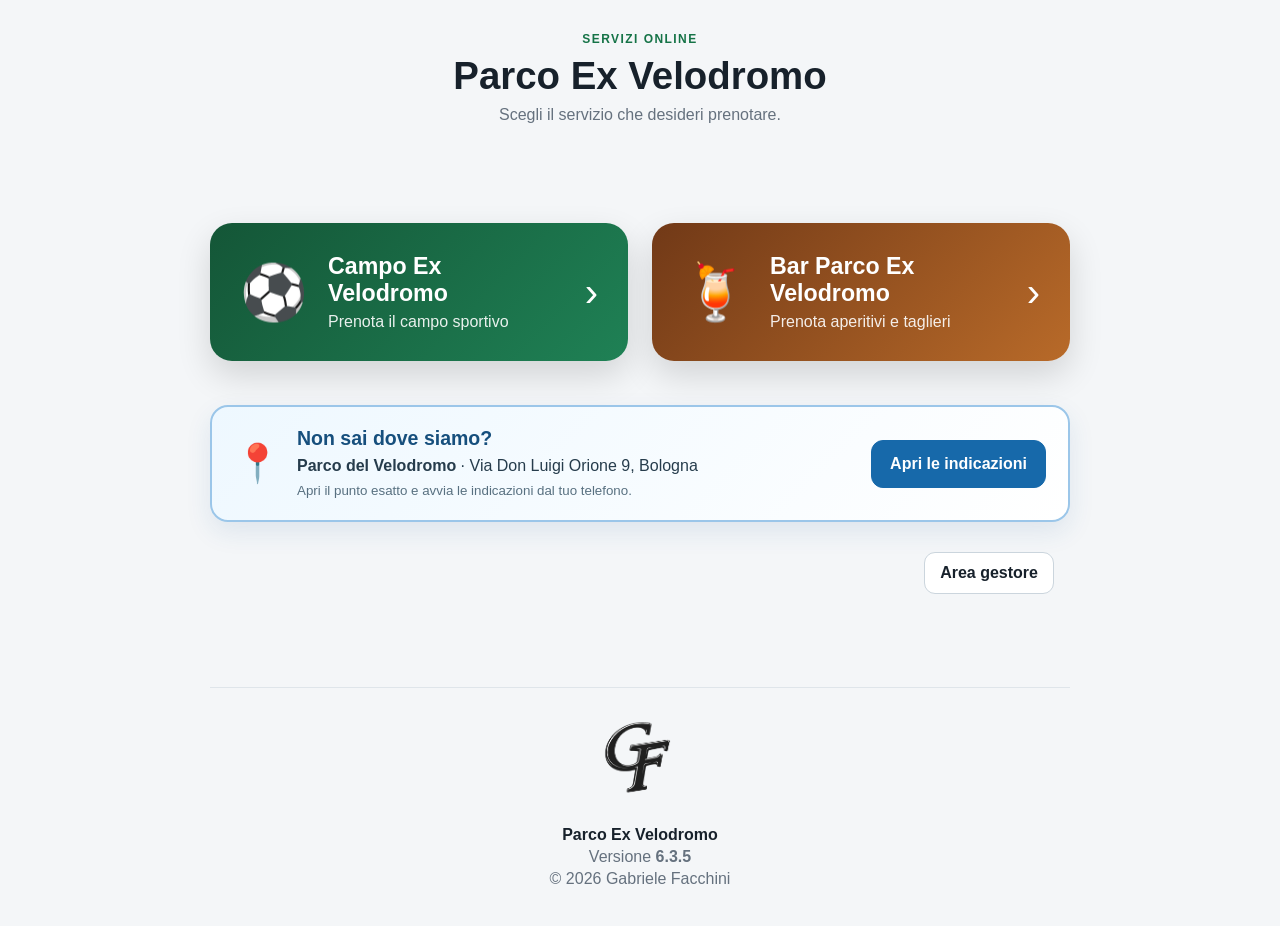
==== commit aa10e759: "Add files via upload" ====
--- a/index.html
+++ b/index.html
@@ -4,8 +4,8 @@
   <meta charset="utf-8">
   <meta name="viewport" content="width=device-width,initial-scale=1">
   <title>Parco Ex Velodromo</title>
-  <link rel="stylesheet" href="./css/style.css?v=6.3.4release1">
-  <link rel="stylesheet" href="./css/bar.css?v=6.3.4release1">
+  <link rel="stylesheet" href="./css/style.css?v=6.3.5release1">
+  <link rel="stylesheet" href="./css/bar.css?v=6.3.5release1">
   <meta name="theme-color" content="#145637">
   <meta name="mobile-web-app-capable" content="yes">
   <meta name="apple-mobile-web-app-capable" content="yes">
@@ -57,7 +57,7 @@
   </section>
   <div class="manager-access-row"><a class="link-button manager-access-button" href="./admin.html">Area gestore</a></div>
 </main>
-<footer class="site-footer"><div class="footer-signature"><img src="./assets/gf-logo.png" alt="Logo GF" class="gf-logo"><p class="footer-product">Parco Ex Velodromo</p><p>Versione <strong data-app-version>6.3.4</strong></p><p>© 2026 Gabriele Facchini</p></div></footer>
-<script src="./js/config.js?v=6.3.4release1"></script><script src="./js/footer.js?v=6.3.4release1"></script><script src="./js/pwa.js?v=6.3.4release1"></script><script src="./js/update-manager.js?v=6.3.4"></script>
+<footer class="site-footer"><div class="footer-signature"><img src="./assets/gf-logo.png" alt="Logo GF" class="gf-logo"><p class="footer-product">Parco Ex Velodromo</p><p>Versione <strong data-app-version>6.3.5</strong></p><p>© 2026 Gabriele Facchini</p></div></footer>
+<script src="./js/config.js?v=6.3.5release1"></script><script src="./js/footer.js?v=6.3.5release1"></script><script src="./js/pwa.js?v=6.3.5release1"></script><script src="./js/update-manager.js?v=6.3.5"></script>
 </body>
 </html>
--- a/css/style.css
+++ b/css/style.css
@@ -147,6 +147,78 @@
   border: 1px solid var(--danger);
   color: var(--danger);
   background: white;
+}
+
+/* Versione 6.3.5 - notifiche push riservate al gestore */
+.push-notification-panel {
+  border: 2px solid #8bb8df;
+  background: linear-gradient(135deg, #eef7ff, #fff);
+  box-shadow: 0 10px 28px rgba(35, 103, 157, .12);
+}
+
+.push-notification-heading {
+  display: flex;
+  align-items: center;
+  justify-content: space-between;
+  gap: 20px;
+}
+
+.push-notification-heading h2 { margin: 5px 0 5px; color: #15578a; }
+.push-notification-heading p { margin: 0; }
+
+.push-notification-badge {
+  padding: 9px 13px;
+  flex: 0 0 auto;
+  border-radius: 999px;
+  color: #425463;
+  background: #e4e9ed;
+  font-size: .86rem;
+  font-weight: 900;
+  white-space: nowrap;
+}
+
+.push-notification-badge.active { color: #075d35; background: #d7f3e4; }
+
+.push-notification-actions {
+  margin-top: 18px;
+  display: flex;
+  gap: 10px;
+  flex-wrap: wrap;
+}
+
+.push-notification-status {
+  margin: 14px 0 0 !important;
+  padding: 11px 13px;
+  border-radius: 10px;
+  color: #425463 !important;
+  background: rgba(255, 255, 255, .8);
+  font-weight: 800;
+}
+
+.push-notification-status.success { color: #075d35 !important; background: #dff5e9; }
+.push-notification-status.warning { color: #7a4a00 !important; background: #fff2cf; }
+.push-notification-status.error { color: #8d1d16 !important; background: #ffe7e5; }
+
+.push-notification-privacy {
+  margin-top: 10px;
+  display: block;
+  color: #5f6d78;
+  line-height: 1.45;
+}
+
+@media (max-width: 700px) {
+  .push-notification-heading {
+    align-items: flex-start;
+    flex-direction: column;
+    gap: 12px;
+  }
+
+  .push-notification-actions {
+    display: grid;
+    grid-template-columns: 1fr;
+  }
+
+  .push-notification-actions button { width: 100%; }
 }
 .full { width: 100%; }
 
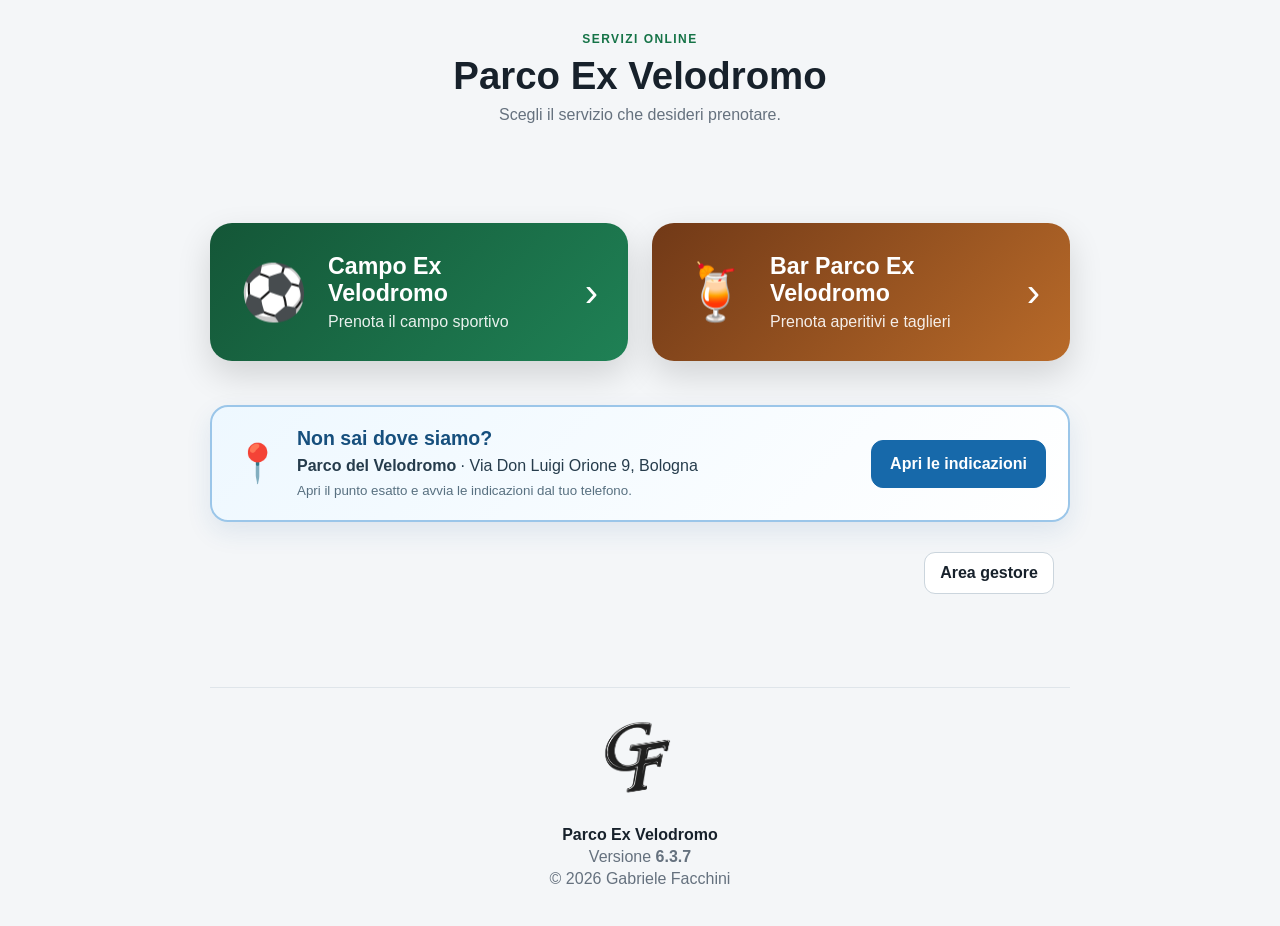
==== commit 606241a0: "Add files via upload" ====
--- a/index.html
+++ b/index.html
@@ -4,8 +4,8 @@
   <meta charset="utf-8">
   <meta name="viewport" content="width=device-width,initial-scale=1">
   <title>Parco Ex Velodromo</title>
-  <link rel="stylesheet" href="./css/style.css?v=6.3.5release1">
-  <link rel="stylesheet" href="./css/bar.css?v=6.3.5release1">
+  <link rel="stylesheet" href="./css/style.css?v=6.3.7release1">
+  <link rel="stylesheet" href="./css/bar.css?v=6.3.7release1">
   <meta name="theme-color" content="#145637">
   <meta name="mobile-web-app-capable" content="yes">
   <meta name="apple-mobile-web-app-capable" content="yes">
@@ -57,7 +57,7 @@
   </section>
   <div class="manager-access-row"><a class="link-button manager-access-button" href="./admin.html">Area gestore</a></div>
 </main>
-<footer class="site-footer"><div class="footer-signature"><img src="./assets/gf-logo.png" alt="Logo GF" class="gf-logo"><p class="footer-product">Parco Ex Velodromo</p><p>Versione <strong data-app-version>6.3.5</strong></p><p>© 2026 Gabriele Facchini</p></div></footer>
-<script src="./js/config.js?v=6.3.5release1"></script><script src="./js/footer.js?v=6.3.5release1"></script><script src="./js/pwa.js?v=6.3.5release1"></script><script src="./js/update-manager.js?v=6.3.5"></script>
+<footer class="site-footer"><div class="footer-signature"><img src="./assets/gf-logo.png" alt="Logo GF" class="gf-logo"><p class="footer-product">Parco Ex Velodromo</p><p>Versione <strong data-app-version>6.3.7</strong></p><p>© 2026 Gabriele Facchini</p></div></footer>
+<script src="./js/config.js?v=6.3.7release1"></script><script src="./js/footer.js?v=6.3.7release1"></script><script src="./js/pwa.js?v=6.3.7release1"></script><script src="./js/update-manager.js?v=6.3.7"></script>
 </body>
 </html>
--- a/css/style.css
+++ b/css/style.css
@@ -184,6 +184,16 @@
   display: flex;
   gap: 10px;
   flex-wrap: wrap;
+}
+
+#push-notification-enable.push-enabled,
+#push-notification-enable.push-enabled:hover,
+#push-notification-enable.push-enabled:disabled {
+  border-color: #b8c0c7;
+  background: #d9dee3;
+  color: #505b64;
+  cursor: default;
+  opacity: 1;
 }
 
 .push-notification-status {
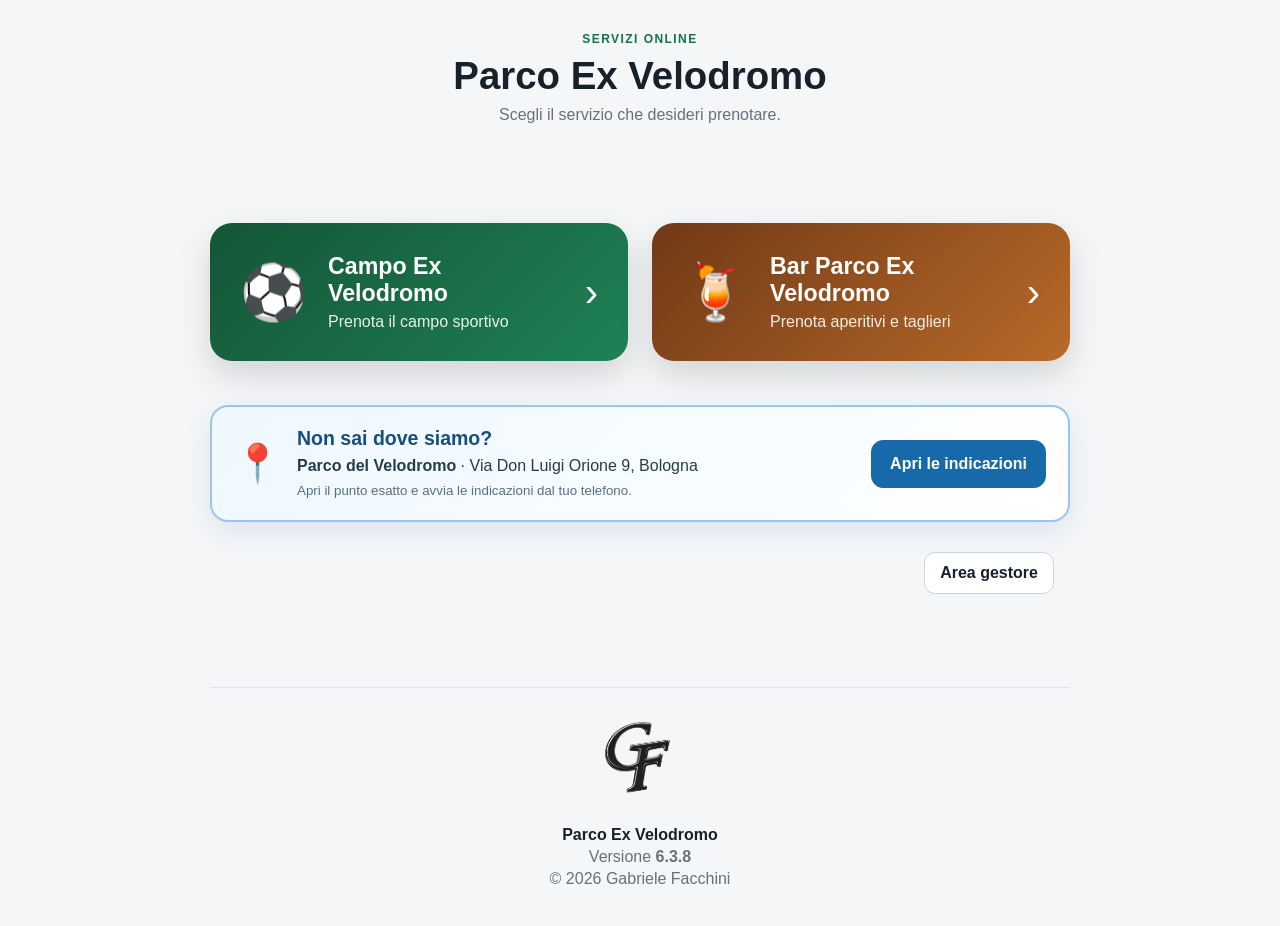
==== commit 23e050c3: "Add files via upload" ====
--- a/index.html
+++ b/index.html
@@ -4,8 +4,8 @@
   <meta charset="utf-8">
   <meta name="viewport" content="width=device-width,initial-scale=1">
   <title>Parco Ex Velodromo</title>
-  <link rel="stylesheet" href="./css/style.css?v=6.3.7release1">
-  <link rel="stylesheet" href="./css/bar.css?v=6.3.7release1">
+  <link rel="stylesheet" href="./css/style.css?v=6.3.8release1">
+  <link rel="stylesheet" href="./css/bar.css?v=6.3.8release1">
   <meta name="theme-color" content="#145637">
   <meta name="mobile-web-app-capable" content="yes">
   <meta name="apple-mobile-web-app-capable" content="yes">
@@ -57,7 +57,7 @@
   </section>
   <div class="manager-access-row"><a class="link-button manager-access-button" href="./admin.html">Area gestore</a></div>
 </main>
-<footer class="site-footer"><div class="footer-signature"><img src="./assets/gf-logo.png" alt="Logo GF" class="gf-logo"><p class="footer-product">Parco Ex Velodromo</p><p>Versione <strong data-app-version>6.3.7</strong></p><p>© 2026 Gabriele Facchini</p></div></footer>
-<script src="./js/config.js?v=6.3.7release1"></script><script src="./js/footer.js?v=6.3.7release1"></script><script src="./js/pwa.js?v=6.3.7release1"></script><script src="./js/update-manager.js?v=6.3.7"></script>
+<footer class="site-footer"><div class="footer-signature"><img src="./assets/gf-logo.png" alt="Logo GF" class="gf-logo"><p class="footer-product">Parco Ex Velodromo</p><p>Versione <strong data-app-version>6.3.8</strong></p><p>© 2026 Gabriele Facchini</p></div></footer>
+<script src="./js/config.js?v=6.3.8release1"></script><script src="./js/footer.js?v=6.3.8release1"></script><script src="./js/pwa.js?v=6.3.8release1"></script><script src="./js/update-manager.js?v=6.3.8"></script>
 </body>
 </html>
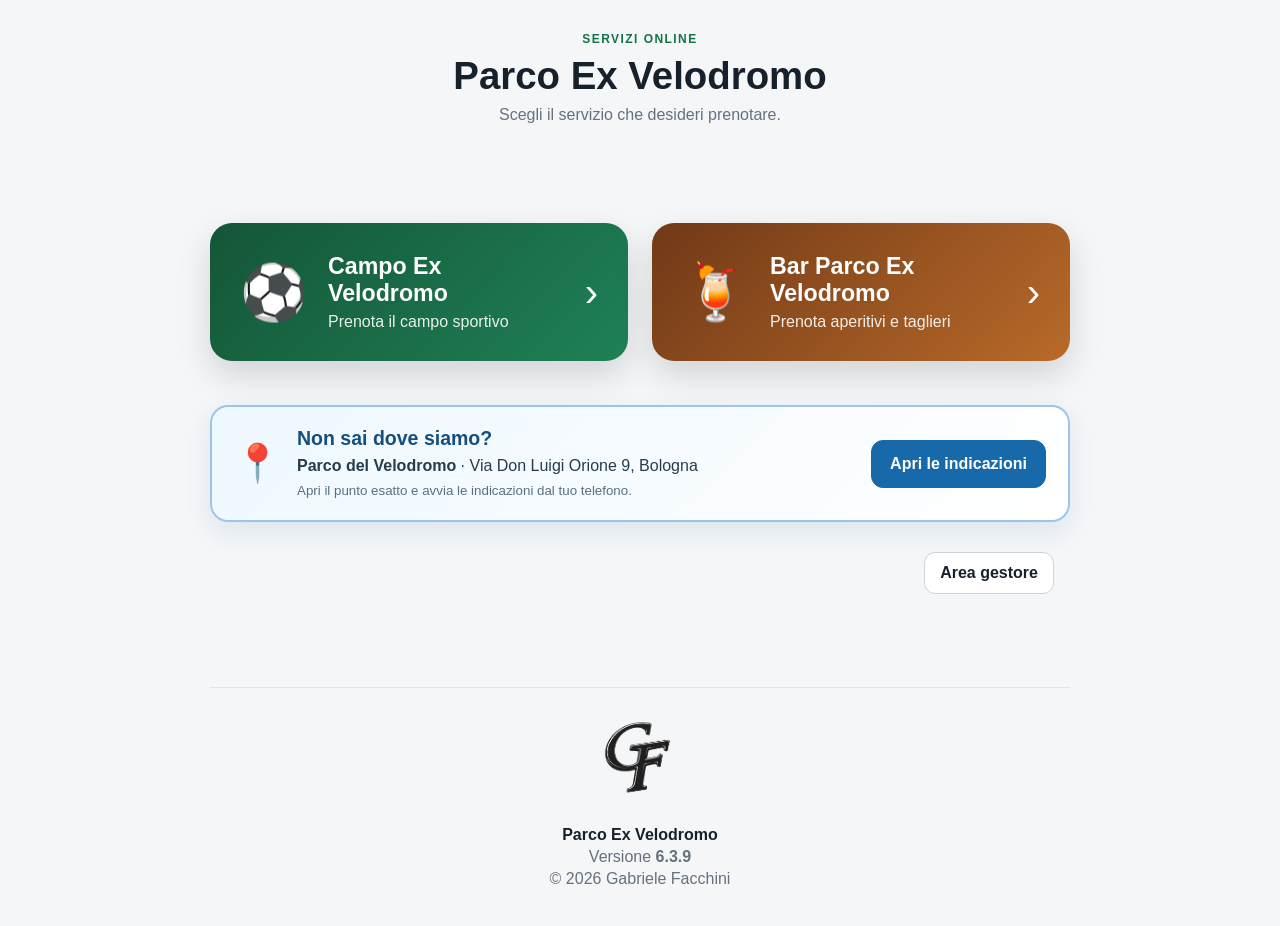
==== commit 31419c34: "Add files via upload" ====
--- a/index.html
+++ b/index.html
@@ -4,8 +4,8 @@
   <meta charset="utf-8">
   <meta name="viewport" content="width=device-width,initial-scale=1">
   <title>Parco Ex Velodromo</title>
-  <link rel="stylesheet" href="./css/style.css?v=6.3.8release1">
-  <link rel="stylesheet" href="./css/bar.css?v=6.3.8release1">
+  <link rel="stylesheet" href="./css/style.css?v=6.3.9release1">
+  <link rel="stylesheet" href="./css/bar.css?v=6.3.9release1">
   <meta name="theme-color" content="#145637">
   <meta name="mobile-web-app-capable" content="yes">
   <meta name="apple-mobile-web-app-capable" content="yes">
@@ -57,7 +57,7 @@
   </section>
   <div class="manager-access-row"><a class="link-button manager-access-button" href="./admin.html">Area gestore</a></div>
 </main>
-<footer class="site-footer"><div class="footer-signature"><img src="./assets/gf-logo.png" alt="Logo GF" class="gf-logo"><p class="footer-product">Parco Ex Velodromo</p><p>Versione <strong data-app-version>6.3.8</strong></p><p>© 2026 Gabriele Facchini</p></div></footer>
-<script src="./js/config.js?v=6.3.8release1"></script><script src="./js/footer.js?v=6.3.8release1"></script><script src="./js/pwa.js?v=6.3.8release1"></script><script src="./js/update-manager.js?v=6.3.8"></script>
+<footer class="site-footer"><div class="footer-signature"><img src="./assets/gf-logo.png" alt="Logo GF" class="gf-logo"><p class="footer-product">Parco Ex Velodromo</p><p>Versione <strong data-app-version>6.3.9</strong></p><p>© 2026 Gabriele Facchini</p></div></footer>
+<script src="./js/config.js?v=6.3.9release1"></script><script src="./js/footer.js?v=6.3.9release1"></script><script src="./js/pwa.js?v=6.3.9release1"></script><script src="./js/update-manager.js?v=6.3.9"></script>
 </body>
 </html>
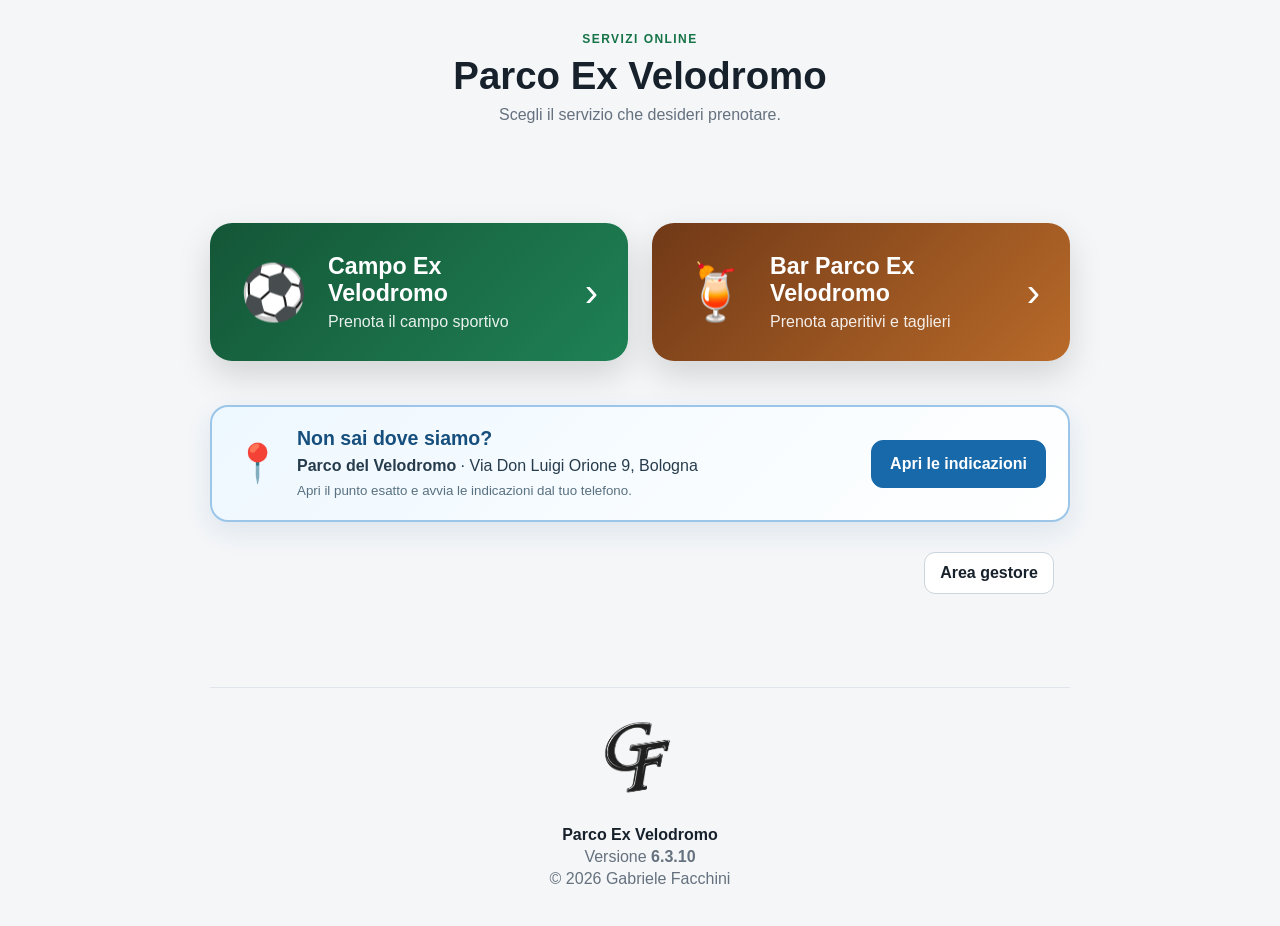
==== commit 5fa29a61: "Add files via upload" ====
--- a/index.html
+++ b/index.html
@@ -4,8 +4,8 @@
   <meta charset="utf-8">
   <meta name="viewport" content="width=device-width,initial-scale=1">
   <title>Parco Ex Velodromo</title>
-  <link rel="stylesheet" href="./css/style.css?v=6.3.9release1">
-  <link rel="stylesheet" href="./css/bar.css?v=6.3.9release1">
+  <link rel="stylesheet" href="./css/style.css?v=6.3.10release1">
+  <link rel="stylesheet" href="./css/bar.css?v=6.3.10release1">
   <meta name="theme-color" content="#145637">
   <meta name="mobile-web-app-capable" content="yes">
   <meta name="apple-mobile-web-app-capable" content="yes">
@@ -57,7 +57,7 @@
   </section>
   <div class="manager-access-row"><a class="link-button manager-access-button" href="./admin.html">Area gestore</a></div>
 </main>
-<footer class="site-footer"><div class="footer-signature"><img src="./assets/gf-logo.png" alt="Logo GF" class="gf-logo"><p class="footer-product">Parco Ex Velodromo</p><p>Versione <strong data-app-version>6.3.9</strong></p><p>© 2026 Gabriele Facchini</p></div></footer>
-<script src="./js/config.js?v=6.3.9release1"></script><script src="./js/footer.js?v=6.3.9release1"></script><script src="./js/pwa.js?v=6.3.9release1"></script><script src="./js/update-manager.js?v=6.3.9"></script>
+<footer class="site-footer"><div class="footer-signature"><img src="./assets/gf-logo.png" alt="Logo GF" class="gf-logo"><p class="footer-product">Parco Ex Velodromo</p><p>Versione <strong data-app-version>6.3.10</strong></p><p>© 2026 Gabriele Facchini</p></div></footer>
+<script src="./js/config.js?v=6.3.10release1"></script><script src="./js/footer.js?v=6.3.10release1"></script><script src="./js/pwa.js?v=6.3.10release1"></script><script src="./js/update-manager.js?v=6.3.10"></script>
 </body>
 </html>
--- a/css/bar.css
+++ b/css/bar.css
@@ -131,6 +131,9 @@
 .danger:disabled { opacity: .55; cursor: not-allowed; }
 
 .bar-status-legend { margin: 12px 0 16px; display: flex; gap: 8px; flex-wrap: wrap; }
+.bar-refresh-controls { display: flex; flex-direction: column; align-items: flex-end; gap: 6px; }
+.bar-refresh-controls small { color: var(--muted); font-size: .78rem; font-weight: 700; text-align: right; }
+.bar-refresh-controls button:disabled { opacity: .7; cursor: wait; }
 .status-pill { padding: 5px 9px; display: inline-block; border-radius: 999px; font-size: .78rem; font-weight: 800; white-space: nowrap; }
 .status-pending { color: #734300; background: #fff0c7; }
 .status-confirmed { color: #07562f; background: #dff5e9; }
@@ -159,6 +162,11 @@
 .bar-action-link.whatsapp { background: #178c4e; }
 .bar-action-link.phone { background: #2868a9; }
 .bar-decision-actions button, .bar-booking-row td > .secondary { padding: 7px 9px; font-size: .78rem; }
+
+@media (max-width: 720px) {
+  .bar-refresh-controls { width: 100%; align-items: stretch; }
+  .bar-refresh-controls small { text-align: left; }
+}
 
 .bar-print-panel {
   margin: 18px 0;
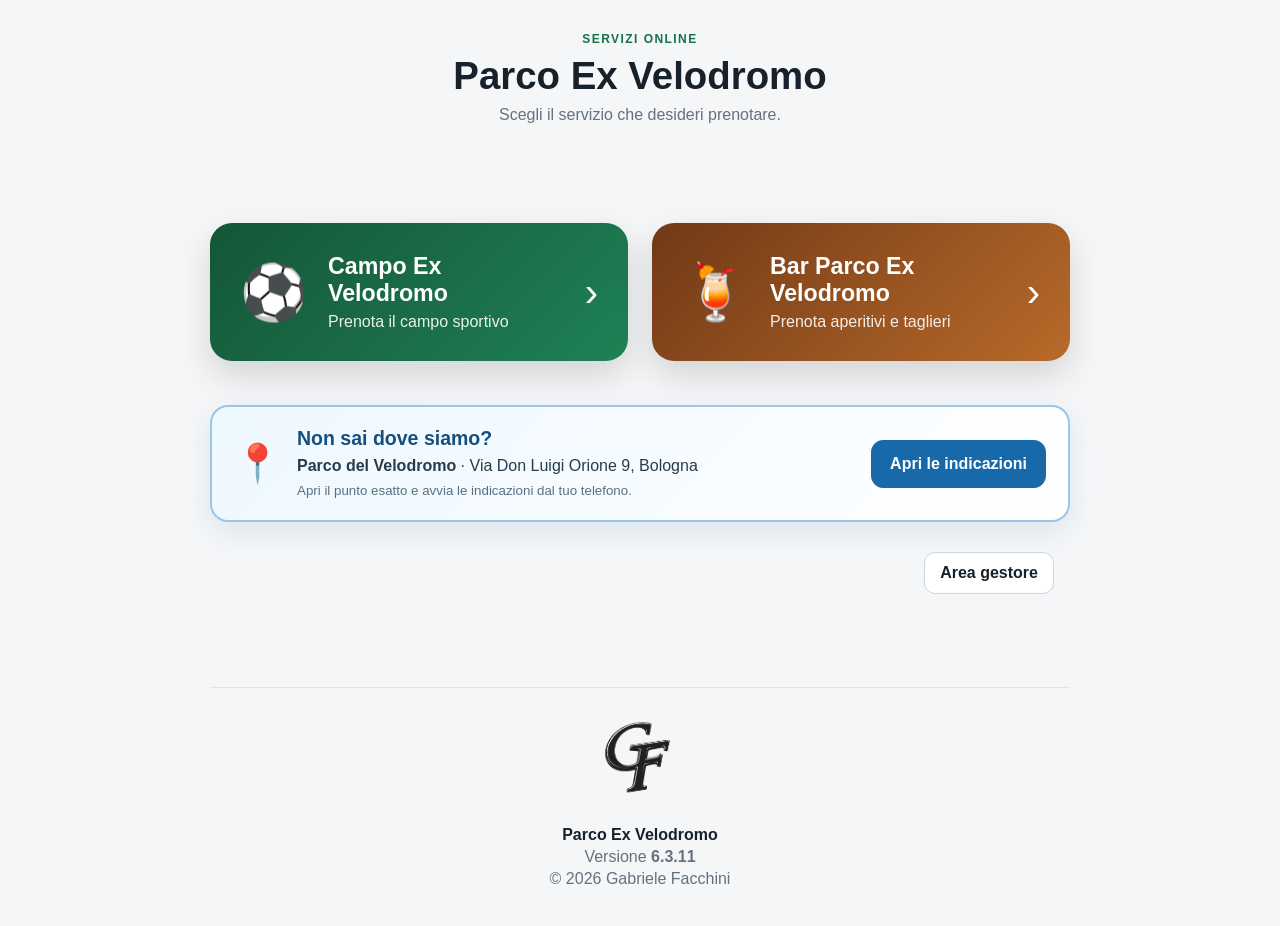
==== commit 0e4eef18: "Add files via upload" ====
--- a/index.html
+++ b/index.html
@@ -4,8 +4,8 @@
   <meta charset="utf-8">
   <meta name="viewport" content="width=device-width,initial-scale=1">
   <title>Parco Ex Velodromo</title>
-  <link rel="stylesheet" href="./css/style.css?v=6.3.10release1">
-  <link rel="stylesheet" href="./css/bar.css?v=6.3.10release1">
+  <link rel="stylesheet" href="./css/style.css?v=6.3.11release1">
+  <link rel="stylesheet" href="./css/bar.css?v=6.3.11release1">
   <meta name="theme-color" content="#145637">
   <meta name="mobile-web-app-capable" content="yes">
   <meta name="apple-mobile-web-app-capable" content="yes">
@@ -57,7 +57,7 @@
   </section>
   <div class="manager-access-row"><a class="link-button manager-access-button" href="./admin.html">Area gestore</a></div>
 </main>
-<footer class="site-footer"><div class="footer-signature"><img src="./assets/gf-logo.png" alt="Logo GF" class="gf-logo"><p class="footer-product">Parco Ex Velodromo</p><p>Versione <strong data-app-version>6.3.10</strong></p><p>© 2026 Gabriele Facchini</p></div></footer>
-<script src="./js/config.js?v=6.3.10release1"></script><script src="./js/footer.js?v=6.3.10release1"></script><script src="./js/pwa.js?v=6.3.10release1"></script><script src="./js/update-manager.js?v=6.3.10"></script>
+<footer class="site-footer"><div class="footer-signature"><img src="./assets/gf-logo.png" alt="Logo GF" class="gf-logo"><p class="footer-product">Parco Ex Velodromo</p><p>Versione <strong data-app-version>6.3.11</strong></p><p>© 2026 Gabriele Facchini</p></div></footer>
+<script src="./js/config.js?v=6.3.11release1"></script><script src="./js/footer.js?v=6.3.11release1"></script><script src="./js/pwa.js?v=6.3.11release1"></script><script src="./js/update-manager.js?v=6.3.11"></script>
 </body>
 </html>
--- a/css/style.css
+++ b/css/style.css
@@ -143,6 +143,13 @@
   background: white;
   color: var(--text);
 }
+.link-button.assistance-button {
+  border-color: #178c4e;
+  color: #fff;
+  background: #178c4e;
+}
+.link-button.assistance-button:hover,
+.link-button.assistance-button:focus-visible { background: #11733e; }
 .danger-outline {
   border: 1px solid var(--danger);
   color: var(--danger);
--- a/css/bar.css
+++ b/css/bar.css
@@ -130,10 +130,19 @@
 .danger { padding: 10px 14px; border: 0; border-radius: 8px; color: #fff; background: #a32626; font-weight: 700; cursor: pointer; }
 .danger:disabled { opacity: .55; cursor: not-allowed; }
 
+.bar-quick-toolbar {
+  display: flex;
+  align-items: center;
+  justify-content: space-between;
+  gap: 22px;
+  border: 2px solid #8bb8df;
+  background: linear-gradient(135deg, #eef7ff, #fff);
+}
+.bar-quick-toolbar h2 { margin: 5px 0 5px; color: #15578a; }
+.bar-quick-toolbar small { color: var(--muted); font-size: .82rem; font-weight: 700; }
+.bar-quick-toolbar button { min-width: 225px; }
+.bar-quick-toolbar button:disabled { opacity: .7; cursor: wait; }
 .bar-status-legend { margin: 12px 0 16px; display: flex; gap: 8px; flex-wrap: wrap; }
-.bar-refresh-controls { display: flex; flex-direction: column; align-items: flex-end; gap: 6px; }
-.bar-refresh-controls small { color: var(--muted); font-size: .78rem; font-weight: 700; text-align: right; }
-.bar-refresh-controls button:disabled { opacity: .7; cursor: wait; }
 .status-pill { padding: 5px 9px; display: inline-block; border-radius: 999px; font-size: .78rem; font-weight: 800; white-space: nowrap; }
 .status-pending { color: #734300; background: #fff0c7; }
 .status-confirmed { color: #07562f; background: #dff5e9; }
@@ -164,8 +173,8 @@
 .bar-decision-actions button, .bar-booking-row td > .secondary { padding: 7px 9px; font-size: .78rem; }
 
 @media (max-width: 720px) {
-  .bar-refresh-controls { width: 100%; align-items: stretch; }
-  .bar-refresh-controls small { text-align: left; }
+  .bar-quick-toolbar { align-items: stretch; flex-direction: column; }
+  .bar-quick-toolbar button { width: 100%; min-width: 0; }
 }
 
 .bar-print-panel {
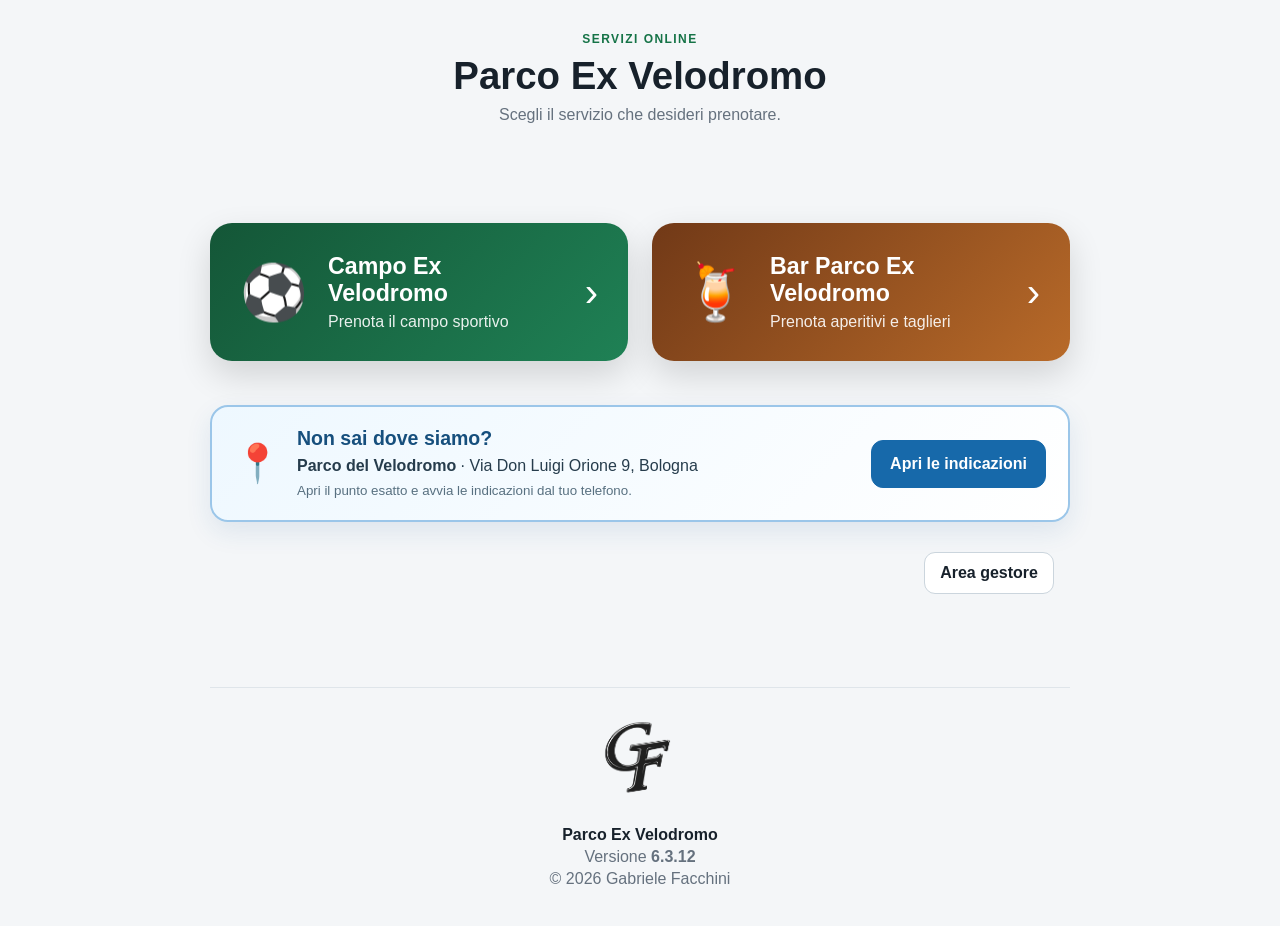
==== commit ff8ac6c3: "Add files via upload" ====
--- a/index.html
+++ b/index.html
@@ -4,8 +4,8 @@
   <meta charset="utf-8">
   <meta name="viewport" content="width=device-width,initial-scale=1">
   <title>Parco Ex Velodromo</title>
-  <link rel="stylesheet" href="./css/style.css?v=6.3.11release1">
-  <link rel="stylesheet" href="./css/bar.css?v=6.3.11release1">
+  <link rel="stylesheet" href="./css/style.css?v=6.3.12release1">
+  <link rel="stylesheet" href="./css/bar.css?v=6.3.12release1">
   <meta name="theme-color" content="#145637">
   <meta name="mobile-web-app-capable" content="yes">
   <meta name="apple-mobile-web-app-capable" content="yes">
@@ -57,7 +57,7 @@
   </section>
   <div class="manager-access-row"><a class="link-button manager-access-button" href="./admin.html">Area gestore</a></div>
 </main>
-<footer class="site-footer"><div class="footer-signature"><img src="./assets/gf-logo.png" alt="Logo GF" class="gf-logo"><p class="footer-product">Parco Ex Velodromo</p><p>Versione <strong data-app-version>6.3.11</strong></p><p>© 2026 Gabriele Facchini</p></div></footer>
-<script src="./js/config.js?v=6.3.11release1"></script><script src="./js/footer.js?v=6.3.11release1"></script><script src="./js/pwa.js?v=6.3.11release1"></script><script src="./js/update-manager.js?v=6.3.11"></script>
+<footer class="site-footer"><div class="footer-signature"><img src="./assets/gf-logo.png" alt="Logo GF" class="gf-logo"><p class="footer-product">Parco Ex Velodromo</p><p>Versione <strong data-app-version>6.3.12</strong></p><p>© 2026 Gabriele Facchini</p></div></footer>
+<script src="./js/config.js?v=6.3.12release1"></script><script src="./js/footer.js?v=6.3.12release1"></script><script src="./js/pwa.js?v=6.3.12release1"></script><script src="./js/update-manager.js?v=6.3.12"></script>
 </body>
 </html>
